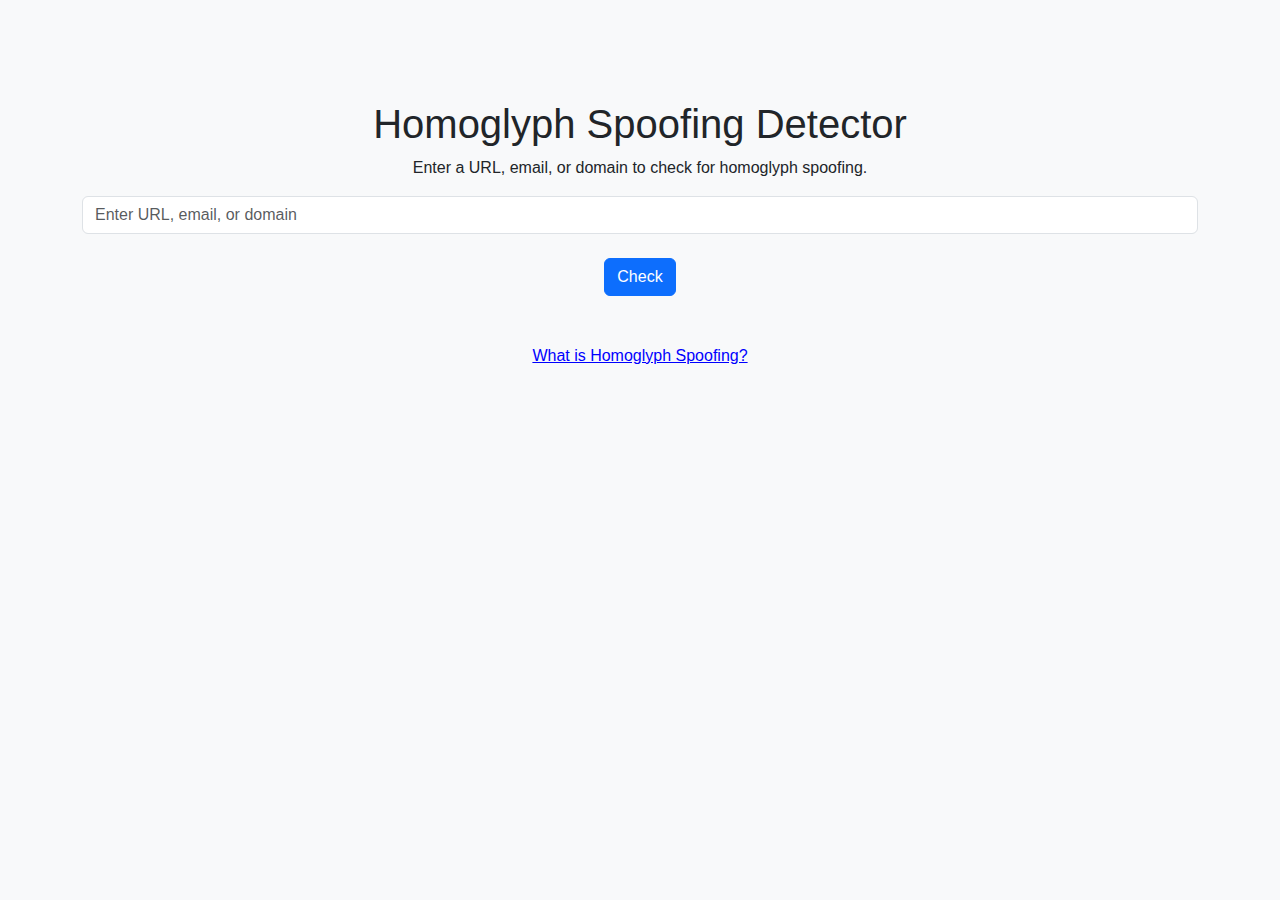
==== templates/homoglyph-spoofing-detector.html @ 7e555ef7 "Add files via upload" ====
<!DOCTYPE html>
<html lang="en">
<head>
    <meta charset="UTF-8">
    <meta name="viewport" content="width=device-width, initial-scale=1.0">
    <title>Omer-Secure</title>
    <link rel="stylesheet" href="https://cdn.jsdelivr.net/npm/bootstrap@5.3.0-alpha1/dist/css/bootstrap.min.css">
    <style>
        body {
            background-color: #f8f9fa;
            font-family: Arial, sans-serif;
        }
        .container {
            margin-top: 100px;
        }
        .result-safe {
            color: green;
        }
        .result-spoof {
            color: red;
        }
        .explanation {
            display: none;
            text-align: left;
            margin-top: 20px;
            background: #ffffff;
            padding: 15px;
            border: 1px solid #dee2e6;
            border-radius: 5px;
        }
        .toggle-btn {
            color: blue;
            text-decoration: underline;
            cursor: pointer;
        }
    </style>
</head>
<body>
    <div class="container text-center">
        <h1>Homoglyph Spoofing Detector</h1>
        <p>Enter a URL, email, or domain to check for homoglyph spoofing.</p>
        <div class="mb-4">
            <input type="text" id="inputField" class="form-control" placeholder="Enter URL, email, or domain">
        </div>
        <button class="btn btn-primary" onclick="checkSpoof()">Check</button>
        <div id="result" class="mt-4"></div>
        
        <div class="mt-5">
            <span class="toggle-btn" onclick="toggleExplanation()">What is Homoglyph Spoofing?</span>
            <div class="explanation" id="explanation">
                <h5>What is Homoglyph Spoofing?</h5>
                <p>
                    Homoglyph spoofing is a phishing technique where attackers use visually similar characters
                    (homoglyphs) to mimic trusted domains, URLs, or email addresses. For example, they may use
                    "googIe.com" (with a capital "I") instead of "google.com" to trick users into visiting malicious
                    websites.
                </p>
                <h5>How is it Exploited?</h5>
                <p>
                    Attackers exploit homoglyph spoofing by registering domains with similar-looking characters and
                    using them to:
                </p>
                <ul>
                    <li>Redirect users to fake websites to steal credentials or sensitive information.</li>
                    <li>Send deceptive emails for phishing campaigns.</li>
                </ul>
                <h5>How to Protect Yourself?</h5>
                <ul>
                    <li>Always double-check URLs and email addresses before interacting with them.</li>
                    <li>Enable browser features or plugins that detect homoglyph spoofing.</li>
                    <li>Use trusted tools like this detector to verify suspicious URLs or domains.</li>
                </ul>
            </div>
        </div>
    </div>

    <script>
        async function checkSpoof() {
            const input = document.getElementById('inputField').value;
            const resultDiv = document.getElementById('result');
            resultDiv.innerHTML = "";

            if (!input) {
                resultDiv.innerHTML = "<p class='text-danger'>Please enter a value!</p>";
                return;
            }

            try {
                const response = await fetch('/check', {
                    method: 'POST',
                    headers: {
                        'Content-Type': 'application/json'
                    },
                    body: JSON.stringify({ input })
                });

                const data = await response.json();

                if (response.ok) {
                    if (data.result === "safe") {
                        resultDiv.innerHTML = "<p class='result-safe'>✅ This input appears to be safe.</p>";
                    } else {
                        resultDiv.innerHTML = "<p class='result-spoof'>🚩 This input contains homoglyph spoofing!</p>";
                    }
                } else {
                    resultDiv.innerHTML = `<p class='text-danger'>Error: ${data.error}</p>`;
                }
            } catch (error) {
                resultDiv.innerHTML = "<p class='text-danger'>An error occurred. Please try again later.</p>";
            }
        }

        function toggleExplanation() {
            const explanationDiv = document.getElementById('explanation');
            explanationDiv.style.display = explanationDiv.style.display === "none" ? "block" : "none";
        }
    </script>
</body>
</html>
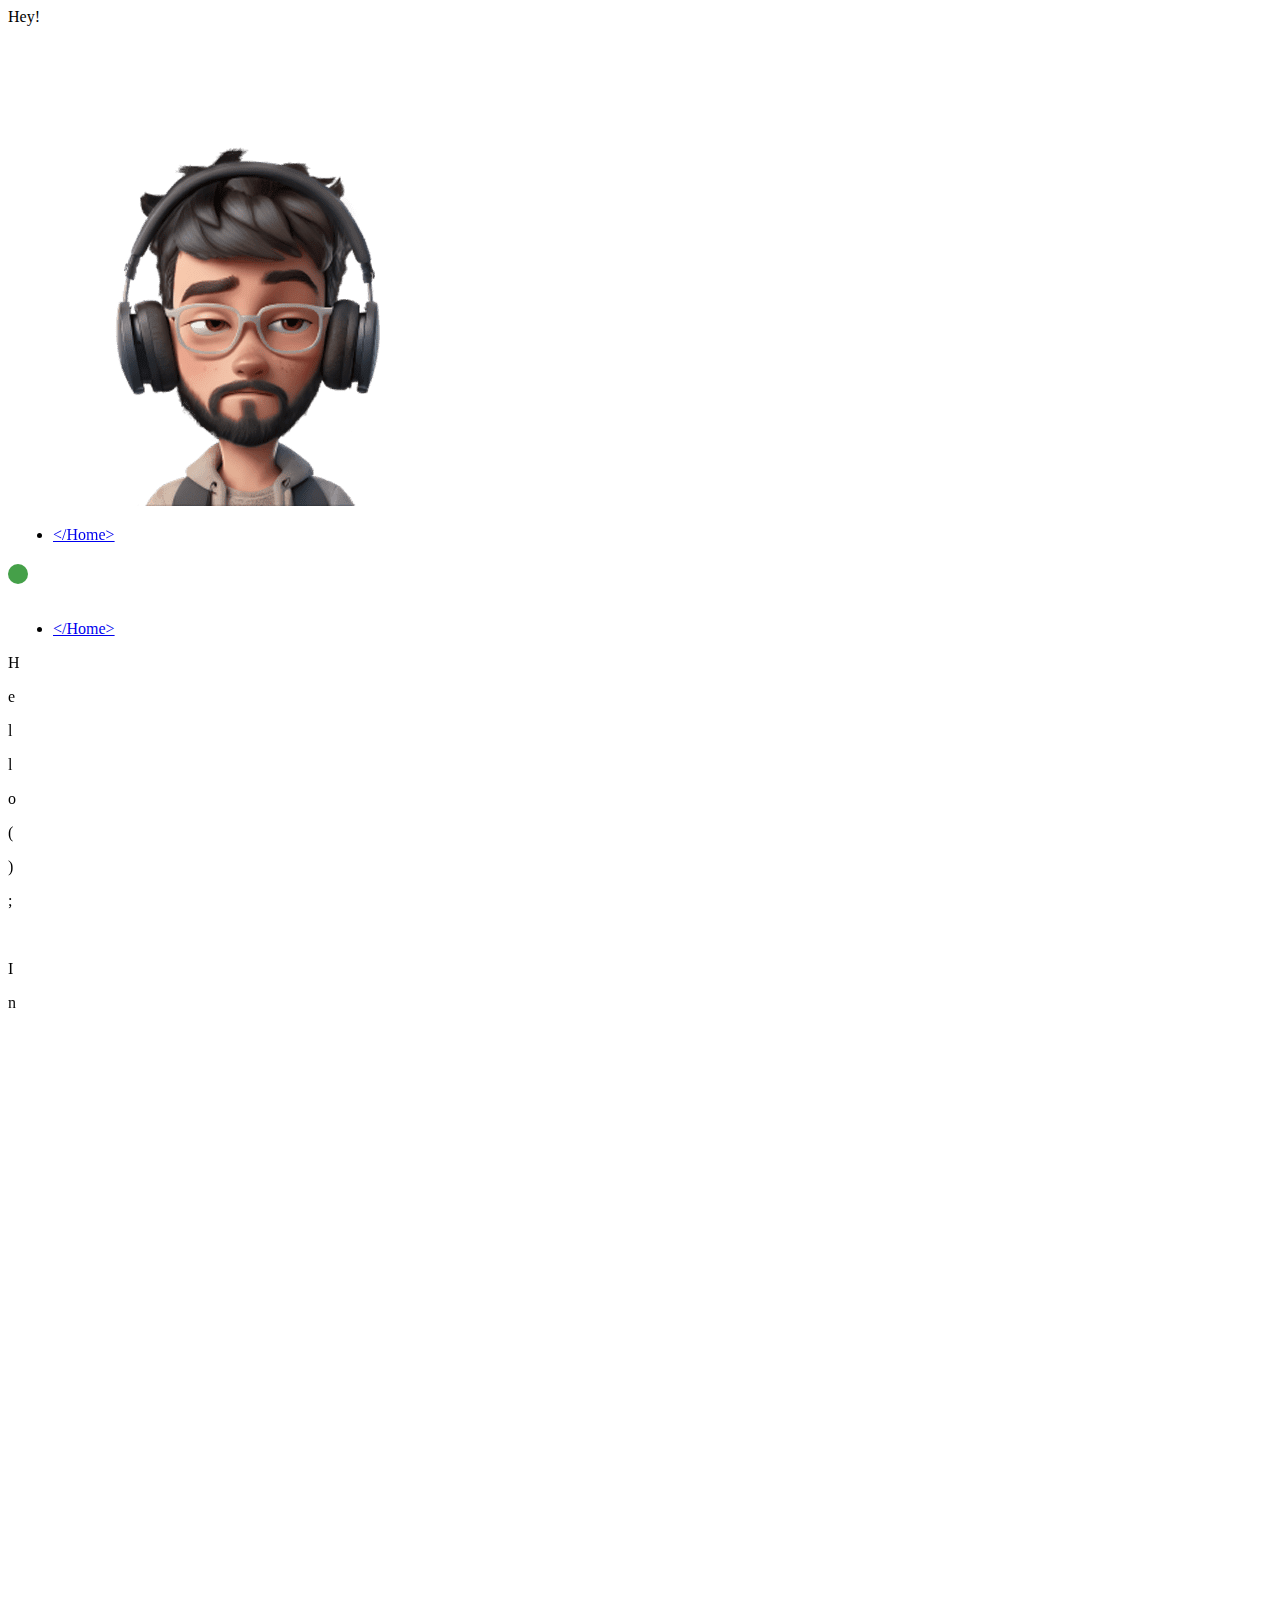
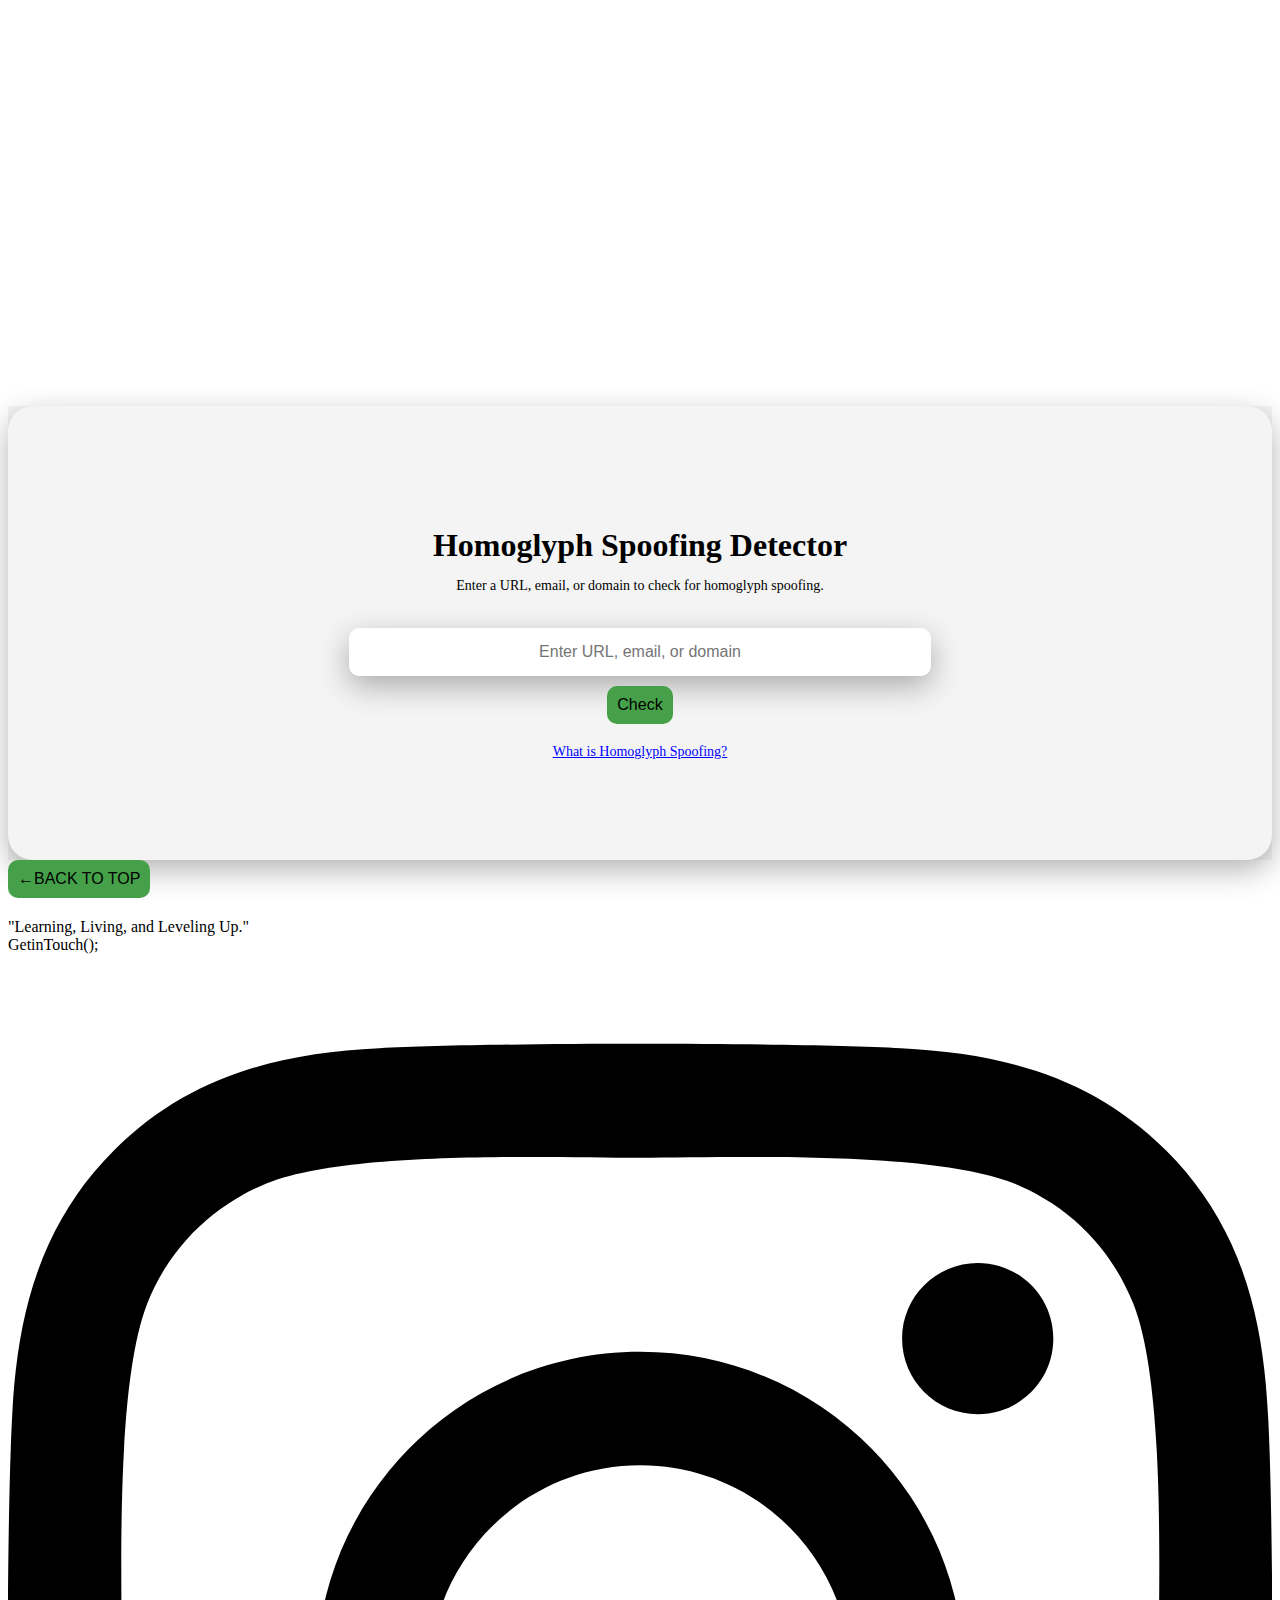
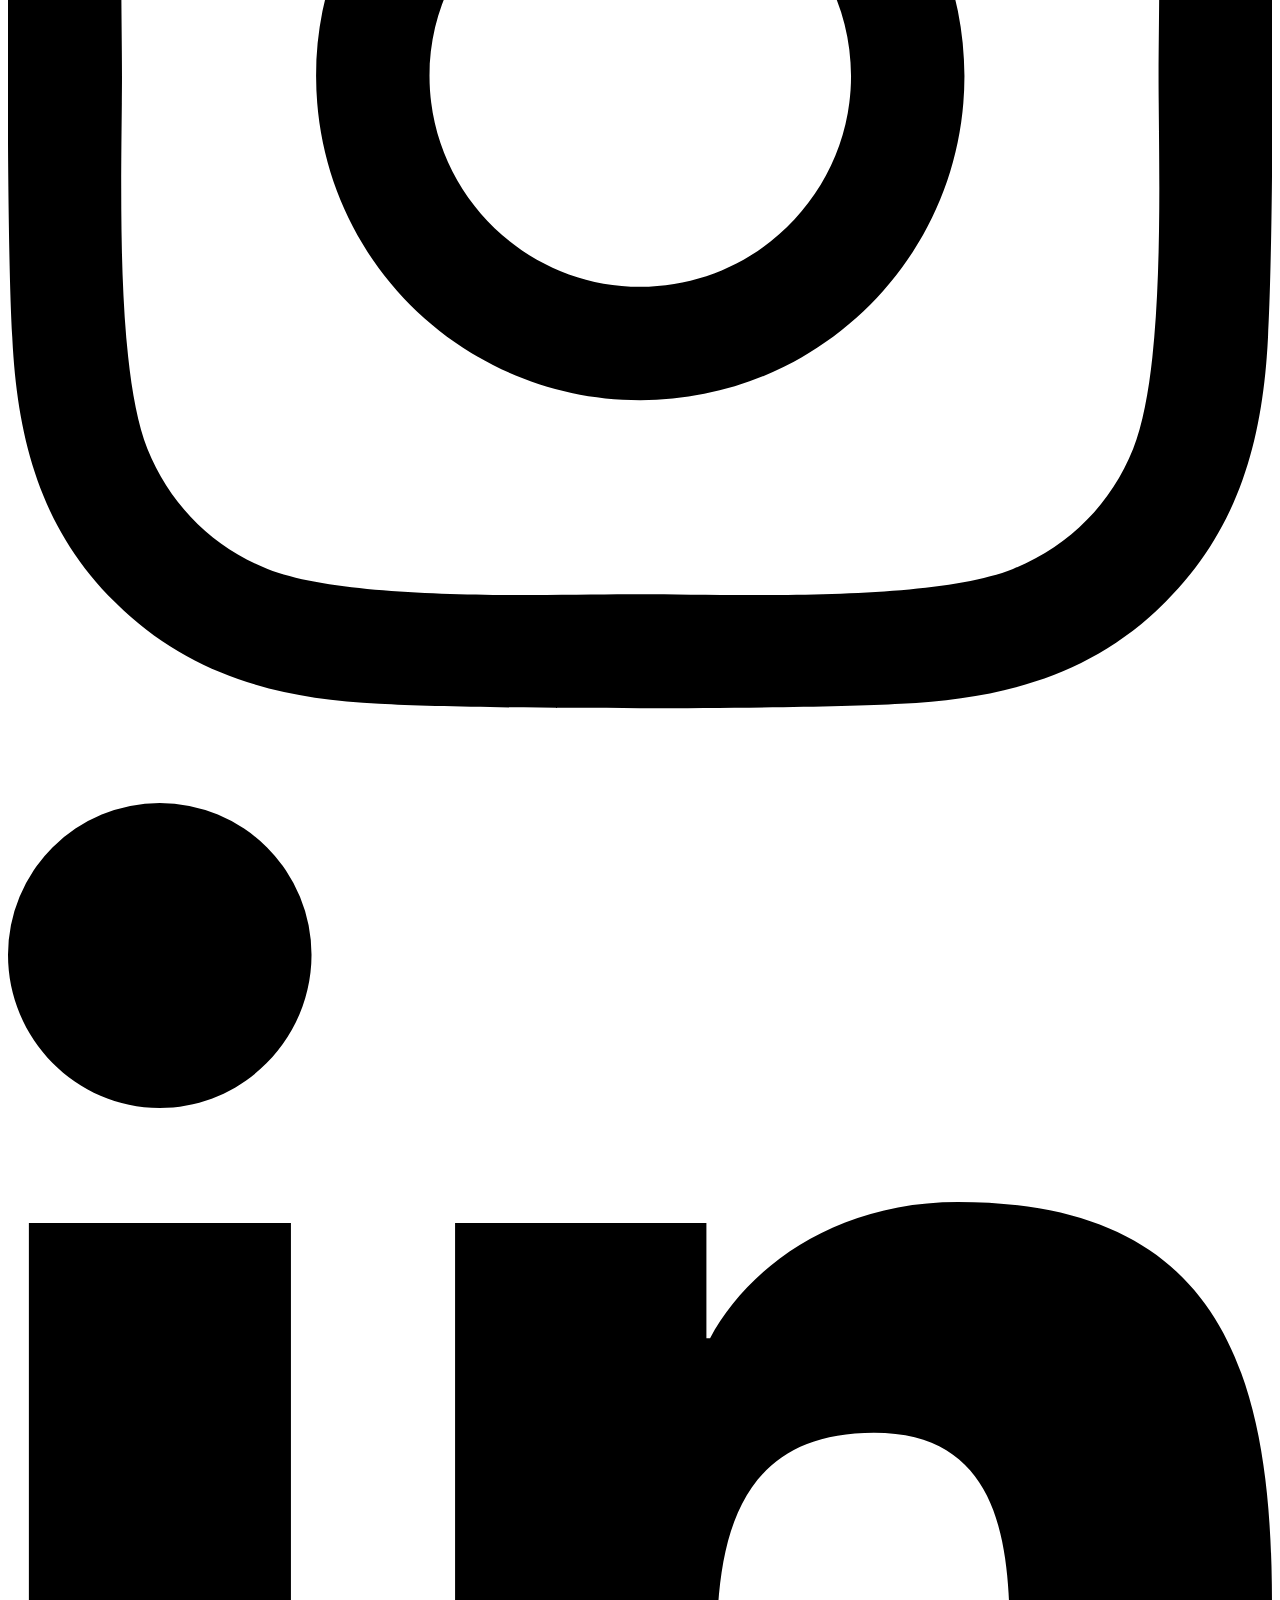
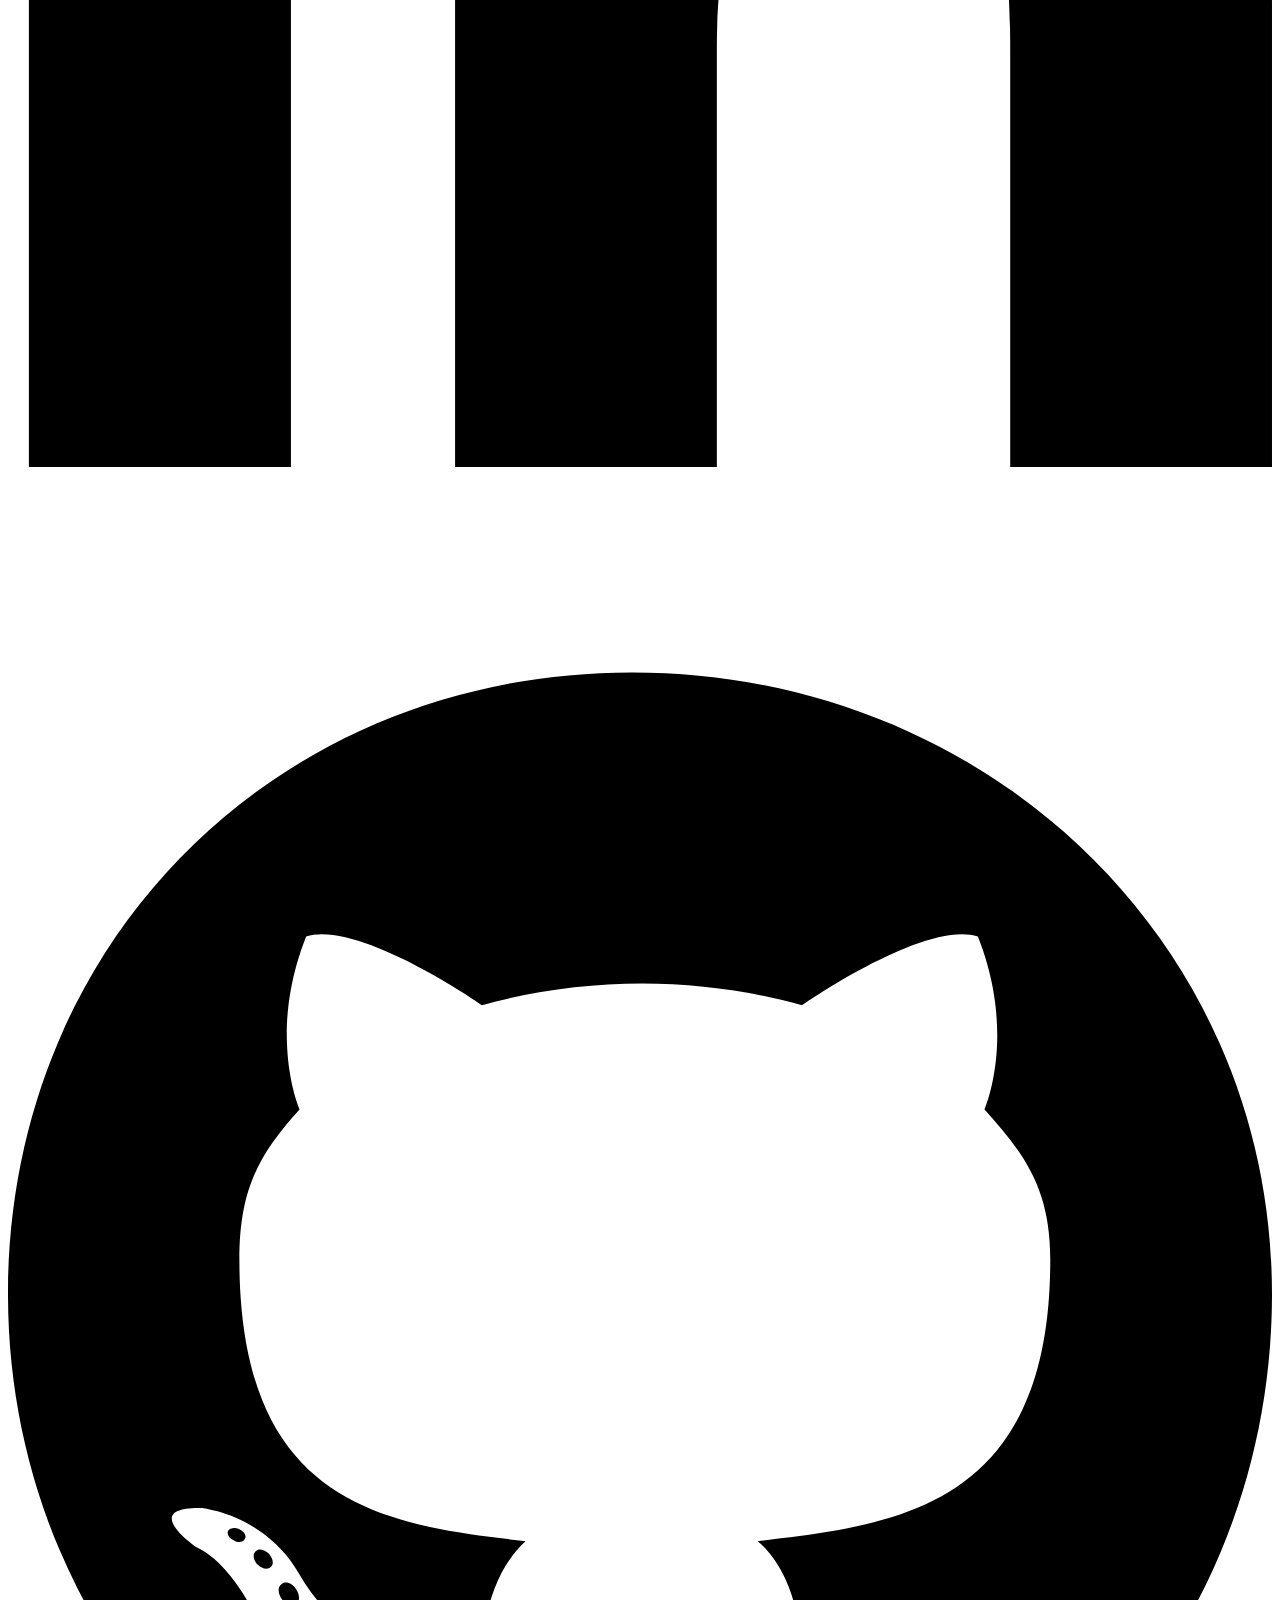
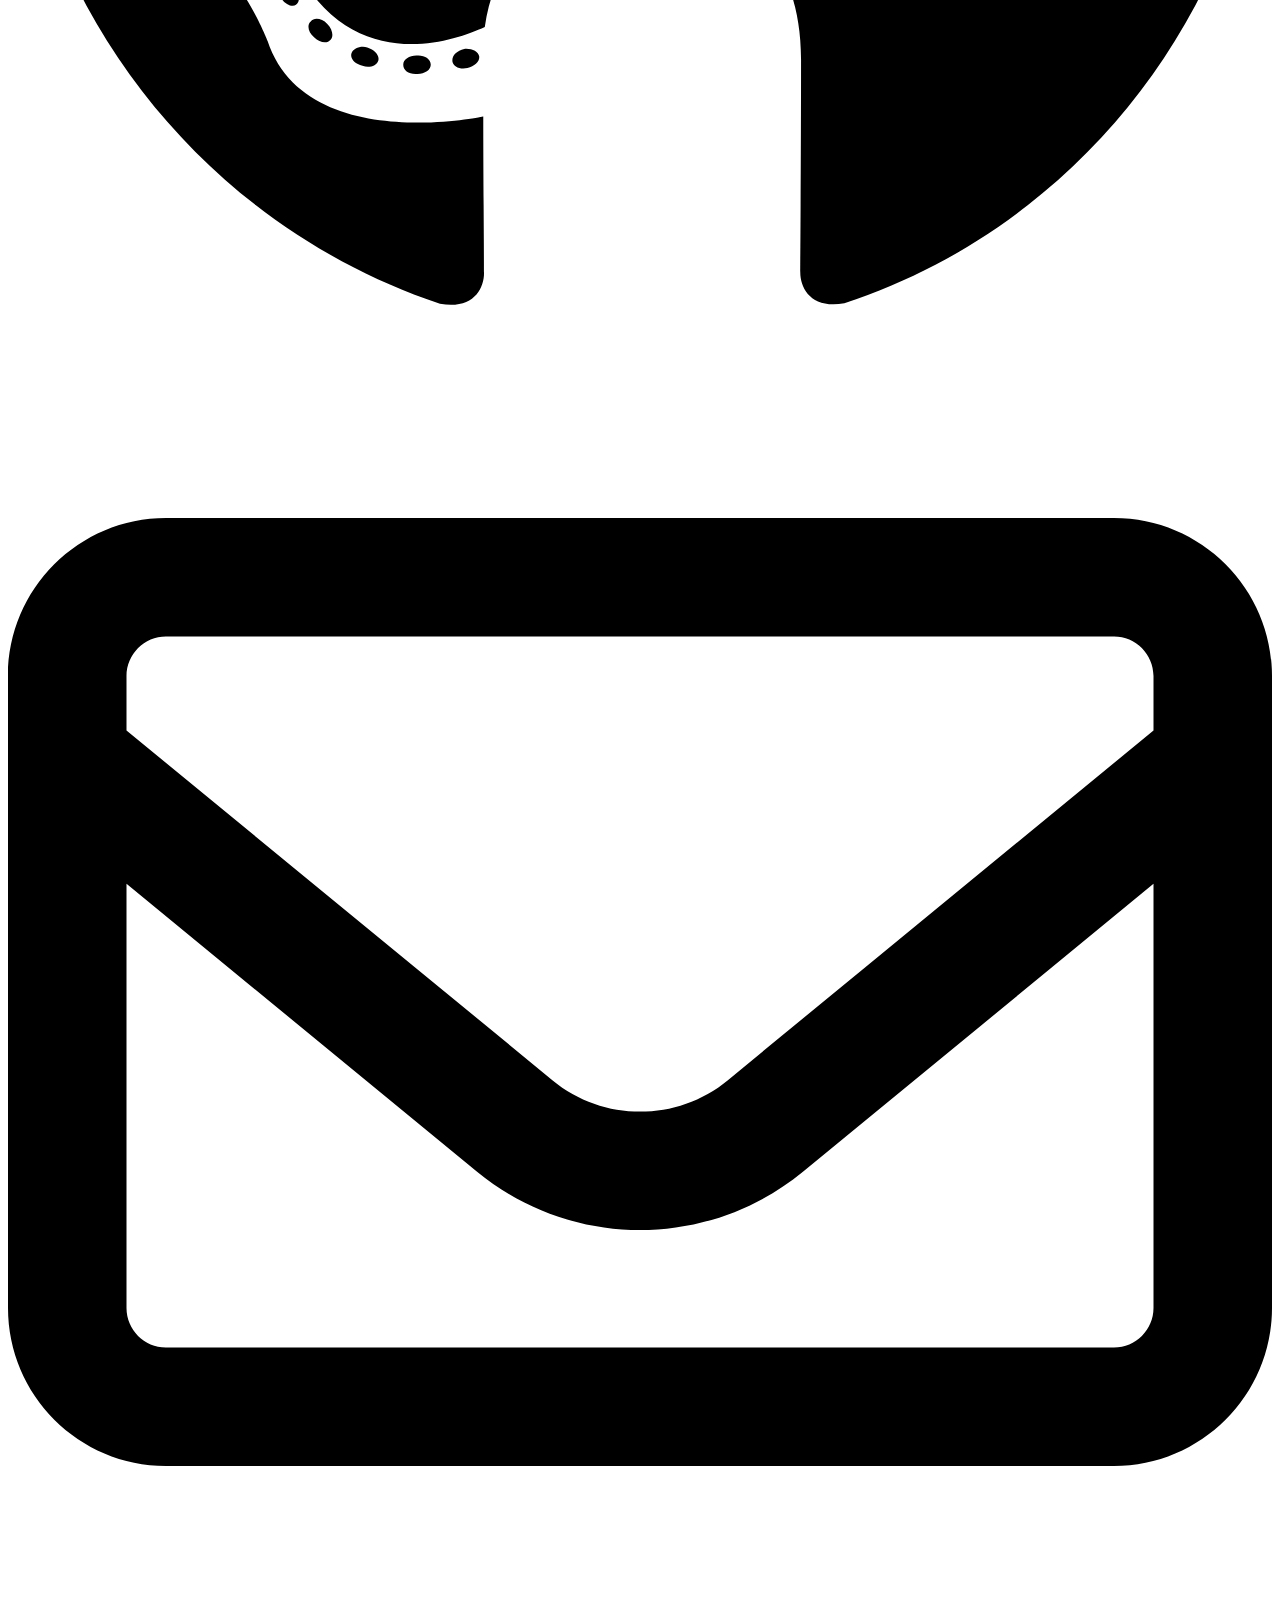
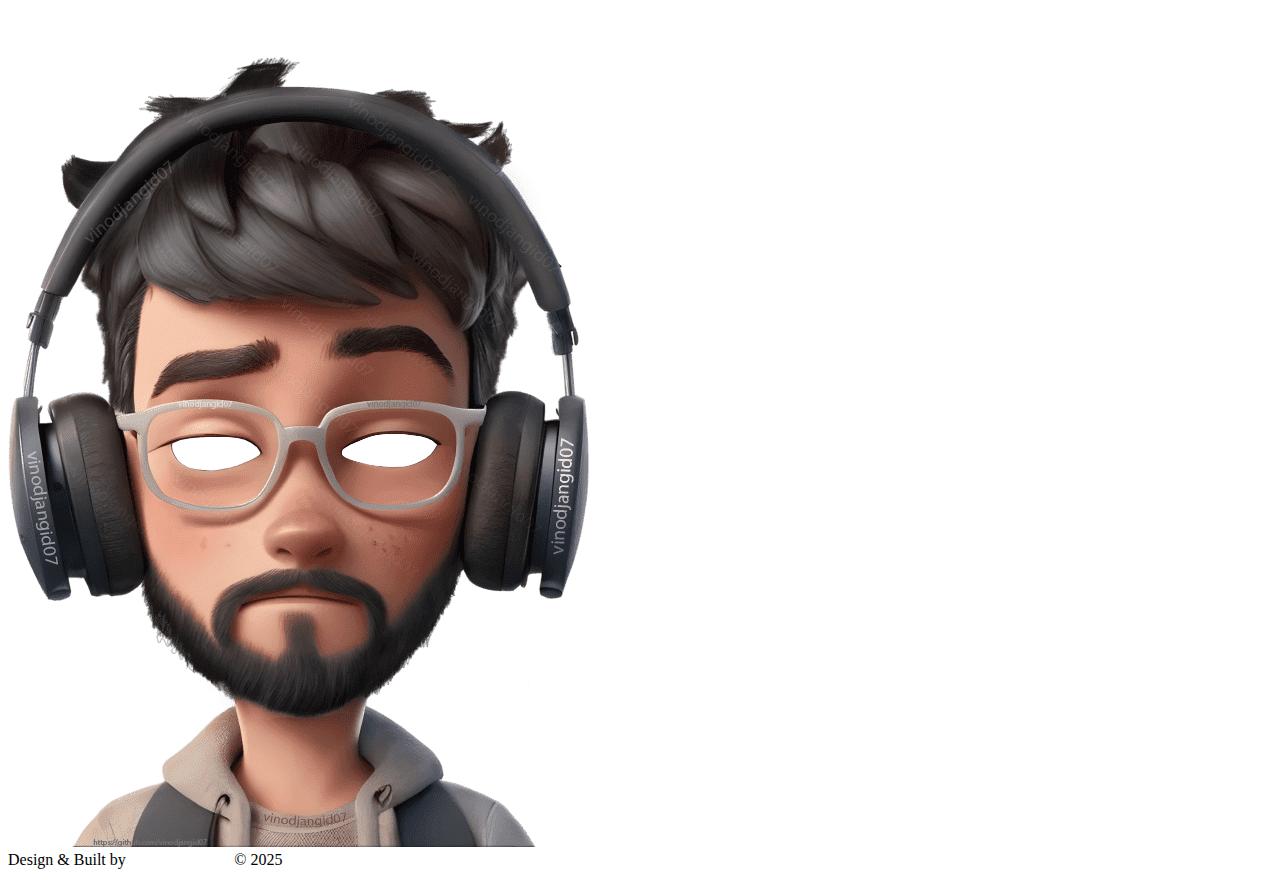
==== commit bccae869: "Update homoglyph-spoofing-detector.html" ====
--- a/templates/homoglyph-spoofing-detector.html
+++ b/templates/homoglyph-spoofing-detector.html
@@ -1,24 +1,96 @@
 <!DOCTYPE html>
 <html lang="en">
+
 <head>
-    <meta charset="UTF-8">
-    <meta name="viewport" content="width=device-width, initial-scale=1.0">
-    <title>Omer-Secure</title>
-    <link rel="stylesheet" href="https://cdn.jsdelivr.net/npm/bootstrap@5.3.0-alpha1/dist/css/bootstrap.min.css">
+    <script>
+        window.dataLayer = window.dataLayer || [];
+        function gtag() {
+            dataLayer.push(arguments);
+        }
+        gtag("js", new Date());
+
+        gtag("config", "G-YMWDE0VTD3");
+    </script>
+
+    <meta charset="UTF-8" />
+    <meta name="viewport" content="width=device-width, initial-scale=1.0" />
+    <meta name="description"
+        content="Omer Secure | Tools. I'm a web developer, certified ethical hacker, and skilled penetration tester with a strong foundation in DevOps. I specialize in crafting secure, functional, and visually engaging digital experiences." />
+    <meta name="author" content="Omer Bawazir" />
+    <meta property="og:title" content="Omer Secure | Tools" />
+    <meta property="og:description"
+        content="Hi! My name is Omer Bawazir. I'm a web developer, certified ethical hacker, and a skilled penetration tester with a strong foundation in DevOps. I value simple content structures, clean design patterns, and thoughtful interactions." />
+    <meta name="twitter:card" content="summary" />
+    <meta name="twitter:title" content="Omer Secure | Tools" />
+    <meta name="twitter:description"
+        content="Hi! My name is Omer Bawazir. I'm a web developer, digital visual artist, ethical hacker, and pentester. I value simple content structure, clean design patterns, thoughtful interactions." />
+
+    <title>Omer Secure | Homoglyph Spoofing Detector</title>
+    <link rel="icon" type="image/x-icon" href="https://Omer-Secure.github.io/src/img/omer-secure.png" />
+    <!-- aos cdn -->
+    <link rel="stylesheet" href="https://unpkg.com/aos@next/dist/aos.css" />
+    <!-- stylesheet -->
+    <link rel="stylesheet" href="https://Omer-Secure.github.io/style.css" />
+    <!-- google fonts-->
+    <link rel="stylesheet"
+        href="https://fonts.googleapis.com/css2?family=Passions+Conflict&family=Orbitron&family=Fira+Code&family=Six+Caps" />
+
     <style>
-        body {
-            background-color: #f8f9fa;
-            font-family: Arial, sans-serif;
-        }
-        .container {
-            margin-top: 100px;
-        }
+        .projects-section-container * {
+            user-select: text !important;
+        }
+
+        ::selection {
+            background-color: #3390FF;
+            color: white;
+        }
+
+        .projects-section-container {
+            text-align: center;
+            padding-top: 0;
+            padding-bottom: 0;
+            background-color: #f4f4f4;
+        }
+
+        .homoglyph-container {
+            padding: 100px 50px;
+            border-radius: 25px;
+            box-shadow: 0 10px 30px rgba(0, 0, 0, 0.3);
+            font-size: 14px;
+        }
+
+
+        input[type="text"] {
+            text-align: center;
+            padding: 15px 0;
+            width: 50%;
+            margin: 20px 10px 10px;
+            font-size: 16px;
+            border: none;
+            border-radius: 10px;
+            box-shadow: 0 10px 30px rgba(0, 0, 0, 0.3);
+        }
+
+        button {
+            font-size: 16px;
+            border: none;
+            border-radius: 10px;
+            padding: 10px;
+            margin-bottom: 20px;
+            transition: background-color 0.3s;
+            background: #45a049;
+            cursor: pointer;
+
+        }
+
         .result-safe {
             color: green;
         }
+
         .result-spoof {
             color: red;
         }
+
         .explanation {
             display: none;
             text-align: left;
@@ -28,51 +100,366 @@
             border: 1px solid #dee2e6;
             border-radius: 5px;
         }
+
         .toggle-btn {
+            margin-top: 30px;
             color: blue;
             text-decoration: underline;
             cursor: pointer;
         }
+
+        ul {
+            margin-left: 5px;
+        }
+
+        ol {
+            margin-left: 10px;
+            font-weight: bold;
+        }
+
+        ul li code {
+            color: darkred;
+        }
     </style>
 </head>
-<body>
-    <div class="container text-center">
-        <h1>Homoglyph Spoofing Detector</h1>
-        <p>Enter a URL, email, or domain to check for homoglyph spoofing.</p>
-        <div class="mb-4">
-            <input type="text" id="inputField" class="form-control" placeholder="Enter URL, email, or domain">
-        </div>
-        <button class="btn btn-primary" onclick="checkSpoof()">Check</button>
-        <div id="result" class="mt-4"></div>
-        
-        <div class="mt-5">
-            <span class="toggle-btn" onclick="toggleExplanation()">What is Homoglyph Spoofing?</span>
-            <div class="explanation" id="explanation">
-                <h5>What is Homoglyph Spoofing?</h5>
-                <p>
-                    Homoglyph spoofing is a phishing technique where attackers use visually similar characters
-                    (homoglyphs) to mimic trusted domains, URLs, or email addresses. For example, they may use
-                    "googIe.com" (with a capital "I") instead of "google.com" to trick users into visiting malicious
-                    websites.
-                </p>
-                <h5>How is it Exploited?</h5>
-                <p>
-                    Attackers exploit homoglyph spoofing by registering domains with similar-looking characters and
-                    using them to:
-                </p>
-                <ul>
-                    <li>Redirect users to fake websites to steal credentials or sensitive information.</li>
-                    <li>Send deceptive emails for phishing campaigns.</li>
-                </ul>
-                <h5>How to Protect Yourself?</h5>
-                <ul>
-                    <li>Always double-check URLs and email addresses before interacting with them.</li>
-                    <li>Enable browser features or plugins that detect homoglyph spoofing.</li>
-                    <li>Use trusted tools like this detector to verify suspicious URLs or domains.</li>
+
+<body class="body">
+    <audio loop="" id="audioPlayer" style="display: none">
+        <source src="https://Omer-Secure.github.io/src/mp3/preloader.mp3" type="audio/mp3" />
+    </audio>
+    <div id="preloader"></div>
+    <noscript>Allow Javascript</noscript>
+
+    <!-- header Starts here -->
+    <header>
+        <div class="cursor-inner" id="cursor-inner"></div>
+        <div class="cursor-outer" id="cursor-outer"></div>
+
+        <div class="navbar" id="navbar">
+            <div class="hey">Hey!</div>
+            <div class="logo" tabindex="0" aria-label="Omer Secure logo">
+                <div class="logo-top">
+                    <img src="https://Omer-Secure.github.io/src/png/nav-avatar.png" alt="animation-head"
+                        id="nav-avatar" />
+                </div>
+            </div>
+            <div class="navbar-tabs" id="navbar-tabs">
+                <ul class="navbar-tabs-ul">
+                    <li class="home activeThistab" class="navbar-tabs-li" data-aos="fade-down" data-aos-delay="100">
+                        <a href="https://omer-secure.onrender.com/homoglyph-spoofing-detector" tabindex="0"
+                            aria-label="Home menu button">
+                            &#60;/Home&#62;
+                        </a>
+                    </li>
+
+                    <!-- navbar tabs ends 
+                    <li class="about" class="navbar-tabs-li" data-aos="fade-down" data-aos-delay="300">
+                        <a href="https://omer-secure.github.io/" aria-label="about menu button">
+                            &#60;/Portfolio&#62;
+                        </a>
+                    </li>
+                    -->
                 </ul>
             </div>
+            <!-- navbar tabs ends -->
         </div>
-    </div>
+    </header>
+    <!-- header Ends here -->
+
+    <main>
+        <!-- hamburger -->
+        <div class="hamburger" id="hamburger" data-aos="fade">
+            <div class="hamburgerbase">
+                <button id="hamburger-button" onclick="hamburgerMenu()" tabindex="0" aria-label="Menu Button">
+                    <span class="burger-bar" id="burger-bar1"></span>
+                    <span class="burger-bar" id="burger-bar2"></span>
+                    <span class="burger-bar" id="burger-bar3"></span>
+                </button>
+            </div>
+        </div>
+        <!-- hamburger -->
+        <div class="mobiletogglemenu" id="mobiletogglemenu">
+            <ul class="mobile-navbar-tabs-ul" id="mobile-ul">
+                <li id="home-mobile-tab" class="mobile-navbar-tabs-li home activeThismobiletab"
+                    onclick="hidemenubyli()">
+                    <a href="https://omer-secure.onrender.com/homoglyph-spoofing-detector" tabindex="0"
+                        aria-label="Home menu button">
+                        &#60;/Home&#62;
+                    </a>
+                </li>
+                <!--
+                <li id="aboutme-mobile-tab" class="mobile-navbar-tabs-li about" onclick="hidemenubyli()">
+                    <a href="https://omer-secure.github.io/" tabindex="0" aria-label="about menu button">
+                        &#60;/Portfolio&#62;
+                    </a>
+                </li>
+                <li id="projects-mobile-tab" class="mobile-navbar-tabs-li projects" onclick="hidemenubyli()">
+                    <a href="#projects" tabindex="0" aria-label="projects menu button">
+                        &#60;/Tools&#62;
+                    </a>
+                </li>
+                -->
+            </ul>
+        </div>
+        <!-- mobile toggle menu ends -->
+
+        <section class="landing-page-container" id="home">
+            <div class="blob"></div>
+
+            <div class="text-content">
+                <article id="hello-friend" data-aos="fade-up" data-aos-delay="0">
+                    <p class="jello">H</p>
+                    <p class="jello">e</p>
+                    <p class="jello">l</p>
+                    <p class="jello">l</p>
+                    <p class="jello">o</p>
+                    <p class="jello">(</p>
+                    <p class="jello">)</p>
+                    <p class="jello">;</p>
+                    &nbsp;
+                    <p class="jello">I</p>
+                    <p class="jello">n</p>
+                </article>
+                <article id="name" data-aos="fade-up" data-aos-delay="200">
+                    <p class="jello">H</p>
+                    <p class="jello">o</p>
+                    <p class="jello">m</p>
+                    <p class="jello">o</p>
+                    <p class="jello">g</p>
+                    <p class="jello">l</p>
+                    <p class="jello">y</p>
+                    <p class="jello">p</p>
+                    <p class="jello">h</p>
+                    <p class="jello">e</p>
+                    &nbsp;
+                    <p class="jello">S</p>
+                    <p class="jello">p</p>
+                    <p class="jello">o</p>
+                    <p class="jello">o</p>
+                    <p class="jello">f</p>
+                    <p class="jello">i</p>
+                    <p class="jello">n</p>
+                    <p class="jello">g</p>
+                </article>
+                <article id="name" data-aos="fade-up" data-aos-delay="200">
+                    <p class="jello">D</p>
+                    <p class="jello">e</p>
+                    <p class="jello">T</p>
+                    <p class="jello">e</p>
+                    <p class="jello">c</p>
+                    <p class="jello">t</p>
+                    <p class="jello">o</p>
+                    <p class="jello">r</p>
+                </article>
+
+                <div class="contact-btn-div" data-aos="fade-up" data-aos-delay="800">
+                    <div class="setting-container" id="setting-container">
+                        <input type="checkbox" id="switchforsetting" onclick="settingtoggle()" />
+
+                        <label for="switchforsetting" class="needtobeinvert" id="labelforsetting" tabindex="0"
+                            aria-label="settings for sound and appearance"></label>
+
+                        <div class="visualmodetogglebuttoncontainer" id="visualmodetogglebuttoncontainer">
+                            <input type="checkbox" id="switchforvisualmode" onclick="visualmode()" />
+                            <label for="switchforvisualmode" id="labelforvisualmode" tabindex="0"
+                                aria-label="switch appearance"></label>
+                        </div>
+
+                        <div class="soundtogglebuttoncontainer" id="soundtogglebuttoncontainer">
+                            <input type="checkbox" id="switchforsound" onclick="playpause()" />
+                            <label for="switchforsound" id="labelforsound" tabindex="0" aria-label="switch sound"
+                                class="needtobeinvert"></label>
+                        </div>
+                    </div>
+                    <!-- setting div ends -->
+                </div>
+                <!-- contact-btn-div -->
+            </div>
+        </section>
+        <!-- landing page ends here -->
+
+        <!-- projects section starts -->
+        <section class="projects-section-container" id="projects">
+            <div class="homoglyph-container" tabindex="0">
+
+                <h1 style="font-size: 32px; margin-bottom: 10px;">Homoglyph Spoofing Detector</h1>
+                <p>Enter a URL, email, or domain to check for homoglyph spoofing.</p>
+                <div>
+                    <input type="text" id="inputField" class="form-control" placeholder="Enter URL, email, or domain">
+                </div>
+                <button onclick="checkSpoof()">Check</button>
+                <div id="result"></div>
+
+                <div>
+                    <span class="toggle-btn" onclick="toggleExplanation()">What is Homoglyph Spoofing?</span>
+                    <div class="explanation" id="explanation">
+                        <h3>What is Homoglyph Spoofing?</h3>
+                        <p>
+                            Homoglyph spoofing is a phishing technique where attackers use visually similar characters
+                            (homoglyphs) to mimic trusted domains, URLs, or email addresses. For example, they may use
+                            "googIe.com" (with a capital "I") instead of "google.com" to trick users into visiting
+                            malicious
+                            websites.
+                        </p>
+                        <h3 style="margin-top: 15px;">How is it Exploited?</h3>
+                        <p>Attackers exploit homoglyph spoofing by registering domains with similar-looking characters
+                            and using them to:</p>
+                        <ul>
+                            <li>Redirect users to fake websites to steal credentials or sensitive information.</li>
+                            <li>Send deceptive emails for phishing campaigns.</li>
+                        </ul>
+                        <h3 style="margin-top: 15px;">How to Protect Yourself?</h3>
+                        <ul>
+                            <li>Always double-check URLs and email addresses before interacting with them.</li>
+                            <li>Enable browser features or plugins that detect homoglyph spoofing.</li>
+                            <li>Use trusted tools like this detector to verify suspicious URLs or domains.</li>
+                        </ul>
+                        <h3 style="margin-top: 15px;">Examples :</h3>
+                        <ul>
+                            <li><b style="color : darkgreen;">Real (URL, Email, Domain) :</b>
+                                <ol style="margin-bottom: 15px;">
+                                    <li>google.com</li>
+                                    <li>facebook.com</li>
+                                    <li>twitter.com</li>
+                                    <li>instagram.com</li>
+                                    <li>amazon.com</li>
+                                </ol>
+                            </li>
+
+                            <li><b style="color : darkred;">Fake (URL, Email, Domain) :</b>
+                                <ol>
+                                    <li>go<code>о</code>gle.com</li>
+                                    <li>faceb<code>о</code>ok.com</li>
+                                    <li>twitt<code>е</code>r.com</li>
+                                    <li>instagr<code>а</code>m.com</li>
+                                    <li>am<code>а</code>zon.com</li>
+                                    <li>sup<code>р</code>ort@website.org</li>
+                                    <li>c<code>о</code>ntact@gmail.com</li>
+                                    <li>inf<code>о</code>@company.com</li>
+                                </ol>
+                            </li>
+                        </ul>
+                    </div>
+                </div>
+
+            </div>
+        </section>
+    </main>
+
+
+    <!-- footer starts here -->
+    <footer id="footer">
+        <button class="fas" id="backtotopbutton" onclick="scrolltoTopfunction()">
+            <article aria-label="Back to top">&#8592;BACK TO TOP</article>
+        </button>
+        <div class="footer-background">
+            <div class="footer-blob"></div>
+        </div>
+
+        <div class="footer-foreground">
+            <div class="footercontainer">
+
+                <div class="two-words">
+                    <article tabindex="0" aria-label="Learning, Living, and Leveling Up, my quote">
+                        "Learning, Living, and Leveling Up."
+                    </article>
+                </div>
+
+                <div class="social-media-container">
+                    <div class="getintouch-heading">
+                        <article>GetinTouch();</article>
+                    </div>
+
+                    <div class="logos">
+                        <a href="https://www.instagram.com/Omer_Secure/" target="_blank" tabindex="0"
+                            aria-label="My instagram"><svg viewBox="0 0 448 512" class="SocialHandle">
+                                <path
+                                    d="M224.1 141c-63.6 0-114.9 51.3-114.9 114.9s51.3 114.9 114.9 114.9S339 319.5 339 255.9 287.7 141 224.1 141zm0 189.6c-41.1 0-74.7-33.5-74.7-74.7s33.5-74.7 74.7-74.7 74.7 33.5 74.7 74.7-33.6 74.7-74.7 74.7zm146.4-194.3c0 14.9-12 26.8-26.8 26.8-14.9 0-26.8-12-26.8-26.8s12-26.8 26.8-26.8 26.8 12 26.8 26.8zm76.1 27.2c-1.7-35.9-9.9-67.7-36.2-93.9-26.2-26.2-58-34.4-93.9-36.2-37-2.1-147.9-2.1-184.9 0-35.8 1.7-67.6 9.9-93.9 36.1s-34.4 58-36.2 93.9c-2.1 37-2.1 147.9 0 184.9 1.7 35.9 9.9 67.7 36.2 93.9s58 34.4 93.9 36.2c37 2.1 147.9 2.1 184.9 0 35.9-1.7 67.7-9.9 93.9-36.2 26.2-26.2 34.4-58 36.2-93.9 2.1-37 2.1-147.8 0-184.8zM398.8 388c-7.8 19.6-22.9 34.7-42.6 42.6-29.5 11.7-99.5 9-132.1 9s-102.7 2.6-132.1-9c-19.6-7.8-34.7-22.9-42.6-42.6-11.7-29.5-9-99.5-9-132.1s-2.6-102.7 9-132.1c7.8-19.6 22.9-34.7 42.6-42.6 29.5-11.7 99.5-9 132.1-9s102.7-2.6 132.1 9c19.6 7.8 34.7 22.9 42.6 42.6 11.7 29.5 9 99.5 9 132.1s2.7 102.7-9 132.1z" />
+                            </svg></a>
+
+                        <a href="https://www.linkedin.com/in/Omer-Secure" target="_blank" aria-label="My Linkdin"><svg
+                                class="SocialHandle" viewBox="0 0 448 512">
+                                <path
+                                    d="M100.28 448H7.4V148.9h92.88zM53.79 108.1C24.09 108.1 0 83.5 0 53.8a53.79 53.79 0 0 1 107.58 0c0 29.7-24.1 54.3-53.79 54.3zM447.9 448h-92.68V302.4c0-34.7-.7-79.2-48.29-79.2-48.29 0-55.69 37.7-55.69 76.7V448h-92.78V148.9h89.08v40.8h1.3c12.4-23.5 42.69-48.3 87.88-48.3 94 0 111.28 61.9 111.28 142.3V448z" />
+                            </svg></a>
+
+                        <a href="https://github.com/Omer-Secure" target="_blank" aria-label="My github"><svg
+                                viewBox="0 0 496 512" class="SocialHandle">
+                                <path
+                                    d="M165.9 397.4c0 2-2.3 3.6-5.2 3.6-3.3.3-5.6-1.3-5.6-3.6 0-2 2.3-3.6 5.2-3.6 3-.3 5.6 1.3 5.6 3.6zm-31.1-4.5c-.7 2 1.3 4.3 4.3 4.9 2.6 1 5.6 0 6.2-2s-1.3-4.3-4.3-5.2c-2.6-.7-5.5.3-6.2 2.3zm44.2-1.7c-2.9.7-4.9 2.6-4.6 4.9.3 2 2.9 3.3 5.9 2.6 2.9-.7 4.9-2.6 4.6-4.6-.3-1.9-3-3.2-5.9-2.9zM244.8 8C106.1 8 0 113.3 0 252c0 110.9 69.8 205.8 169.5 239.2 12.8 2.3 17.3-5.6 17.3-12.1 0-6.2-.3-40.4-.3-61.4 0 0-70 15-84.7-29.8 0 0-11.4-29.1-27.8-36.6 0 0-22.9-15.7 1.6-15.4 0 0 24.9 2 38.6 25.8 21.9 38.6 58.6 27.5 72.9 20.9 2.3-16 8.8-27.1 16-33.7-55.9-6.2-112.3-14.3-112.3-110.5 0-27.5 7.6-41.3 23.6-58.9-2.6-6.5-11.1-33.3 2.6-67.9 20.9-6.5 69 27 69 27 20-5.6 41.5-8.5 62.8-8.5s42.8 2.9 62.8 8.5c0 0 48.1-33.6 69-27 13.7 34.7 5.2 61.4 2.6 67.9 16 17.7 25.8 31.5 25.8 58.9 0 96.5-58.9 104.2-114.8 110.5 9.2 7.9 17 22.9 17 46.4 0 33.7-.3 75.4-.3 83.6 0 6.5 4.6 14.4 17.3 12.1C428.2 457.8 496 362.9 496 252 496 113.3 383.5 8 244.8 8zM97.2 352.9c-1.3 1-1 3.3.7 5.2 1.6 1.6 3.9 2.3 5.2 1 1.3-1 1-3.3-.7-5.2-1.6-1.6-3.9-2.3-5.2-1zm-10.8-8.1c-.7 1.3.3 2.9 2.3 3.9 1.6 1 3.6.7 4.3-.7.7-1.3-.3-2.9-2.3-3.9-2-.6-3.6-.3-4.3.7zm32.4 35.6c-1.6 1.3-1 4.3 1.3 6.2 2.3 2.3 5.2 2.6 6.5 1 1.3-1.3.7-4.3-1.3-6.2-2.2-2.3-5.2-2.6-6.5-1zm-11.4-14.7c-1.6 1-1.6 3.6 0 5.9 1.6 2.3 4.3 3.3 5.6 2.3 1.6-1.3 1.6-3.9 0-6.2-1.4-2.3-4-3.3-5.6-2z" />
+                            </svg></a>
+
+                        <a href="mailto:omer.kh.bawazir@gmail.com" target="_blank" aria-label="My Gmail"><svg
+                                id="GmailLogo" viewBox="0 0 512 512">
+                                <path
+                                    d="M64 112c-8.8 0-16 7.2-16 16v22.1L220.5 291.7c20.7 17 50.4 17 71.1 0L464 150.1V128c0-8.8-7.2-16-16-16H64zM48 212.2V384c0 8.8 7.2 16 16 16H448c8.8 0 16-7.2 16-16V212.2L322 328.8c-38.4 31.5-93.7 31.5-132 0L48 212.2zM0 128C0 92.7 28.7 64 64 64H448c35.3 0 64 28.7 64 64V384c0 35.3-28.7 64-64 64H64c-35.3 0-64-28.7-64-64V128z" />
+                            </svg></a>
+                    </div>
+                </div>
+
+                <div class="footer-avatar-container">
+                    <img src="https://Omer-Secure.github.io/src/png/footer-avatar-vinod.png" alt="animation-head"
+                        class="footer-avatar-img" id="footer-wala-avatar" />
+                    <div class="footer-avatar-face">
+                        <div class="footer-avatar-eye footer-left-eye">
+                            <div class="footer-pupil"></div>
+                        </div>
+                        <div class="footer-avatar-eye footer-right-eye">
+                            <div class="footer-pupil"></div>
+                        </div>
+                    </div>
+                </div>
+                <div class="footer-bottom">
+                    <article>
+                        Design & Built by <span style="color: #fff; font-weight: 600;">Omer Bawazir</span>
+                        &#169; 2025
+                    </article>
+                </div>
+            </div>
+        </div>
+    </footer>
+    <!-- footer ends here -->
+
+    <script src="https://Omer-Secure.github.io/main.js"></script>
+    <script src="https://unpkg.com/aos@next/dist/aos.js"></script>
+    <script>
+        AOS.init();
+    </script>
+    <script>
+        const cursorInner = document.getElementById("cursor-inner");
+        const cursorOuter = document.getElementById("cursor-outer");
+        const links = document.querySelectorAll("a,label,button");
+
+        document.addEventListener("mousemove", function (e) {
+            const posX = e.clientX;
+            const posY = e.clientY;
+
+            cursorInner.style.left = `${posX}px`;
+            cursorInner.style.top = `${posY}px`;
+
+            // cursorOuter.style.left = `${posX}px`;
+            // cursorOuter.style.top = `${posY}px`;
+
+            cursorOuter.animate(
+                {
+                    left: `${posX}px`,
+                    top: `${posY}px`,
+                },
+                { duration: 500, fill: "forwards" }
+            );
+
+            links.forEach((link) => {
+                link.addEventListener("mouseenter", () => {
+                    cursorInner.classList.add("hover");
+                    cursorOuter.classList.add("hover");
+                });
+                link.addEventListener("mouseleave", () => {
+                    cursorInner.classList.remove("hover");
+                    cursorOuter.classList.remove("hover");
+                });
+            });
+        });
+    </script>
 
     <script>
         async function checkSpoof() {
@@ -116,4 +503,5 @@
         }
     </script>
 </body>
+
 </html>
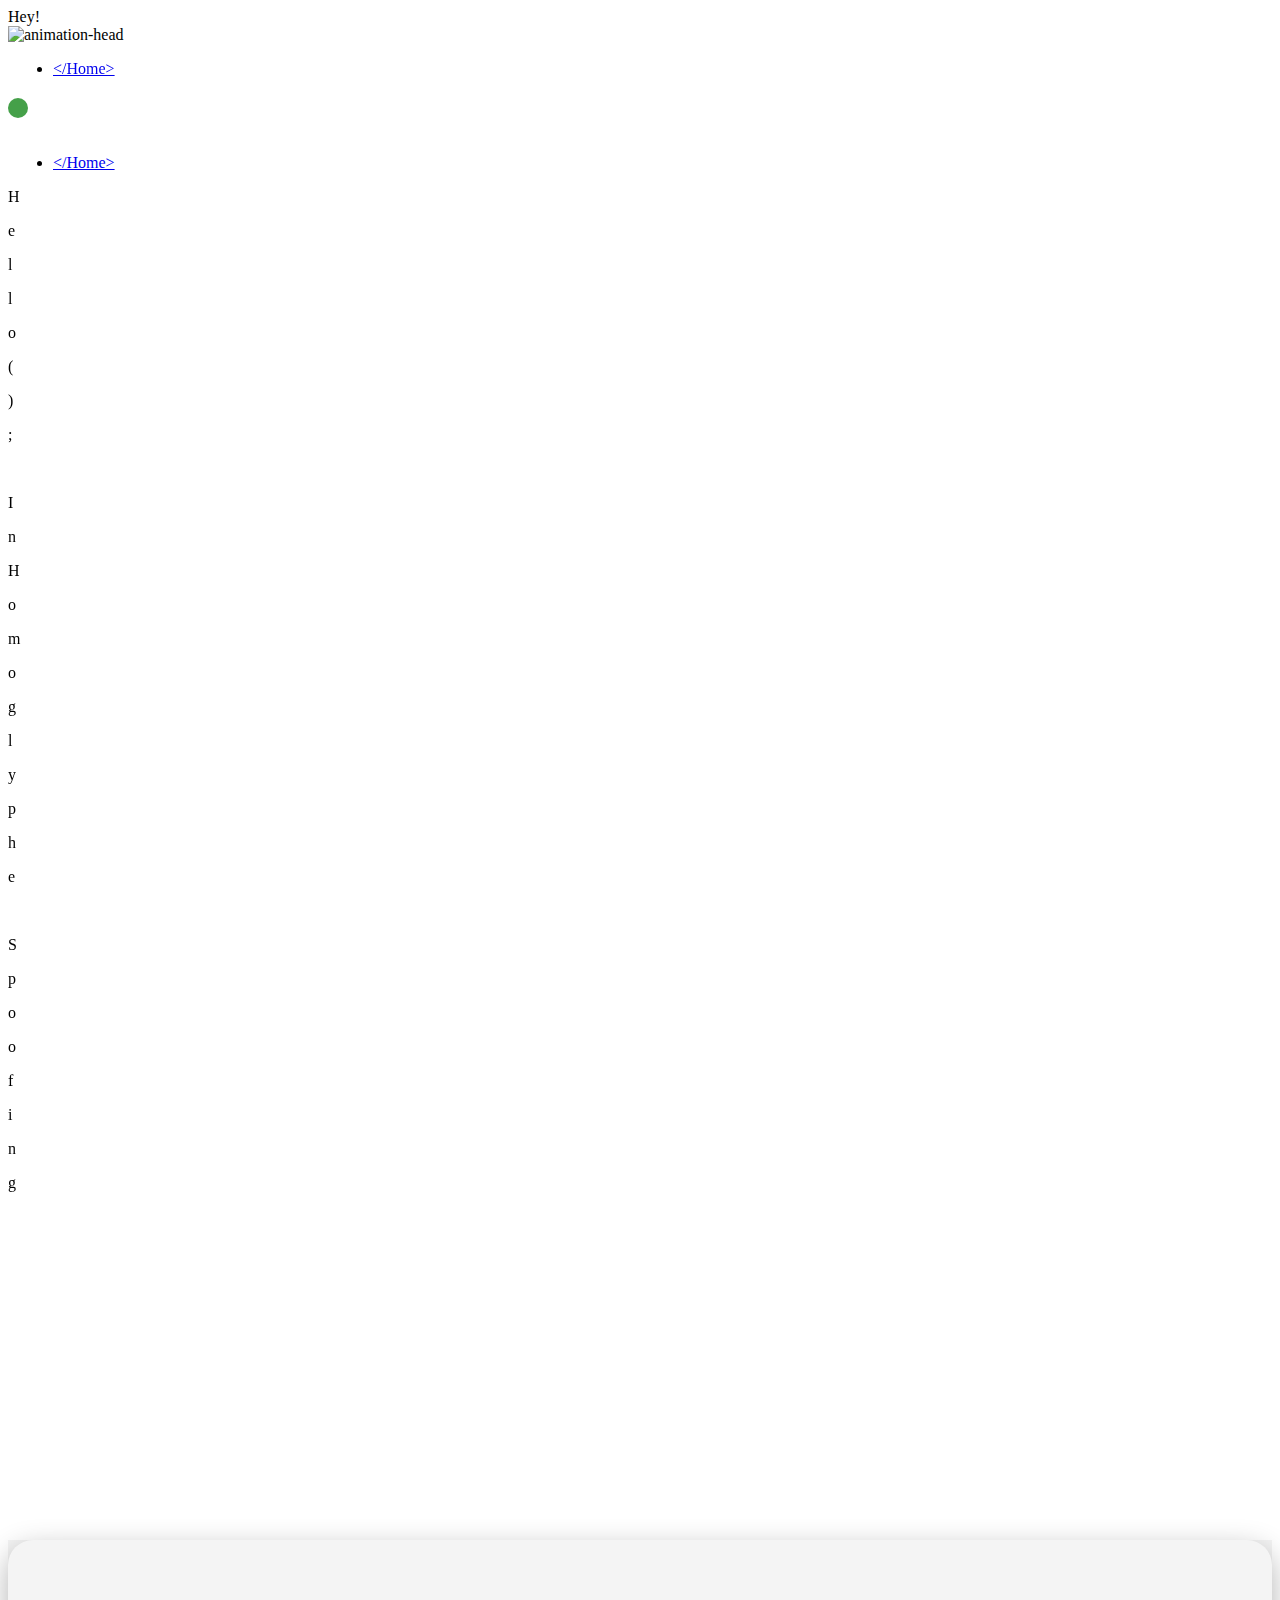
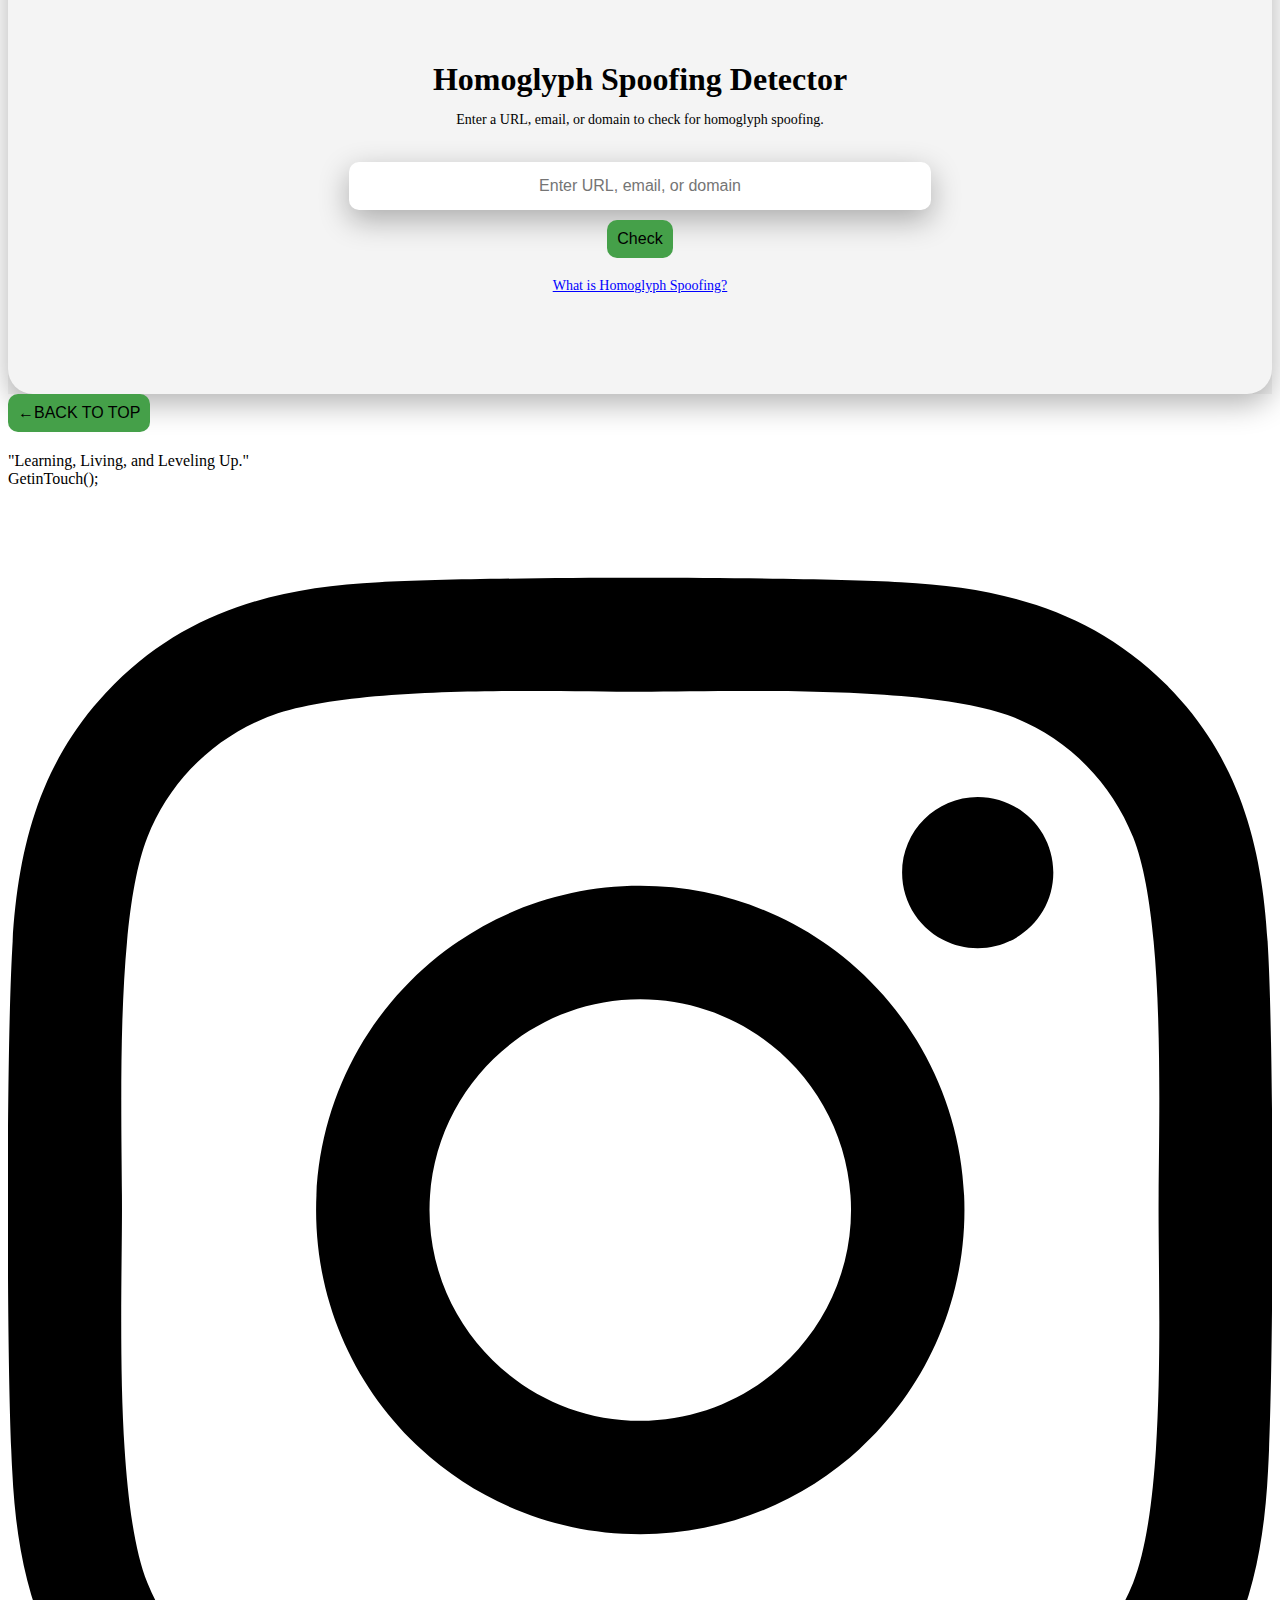
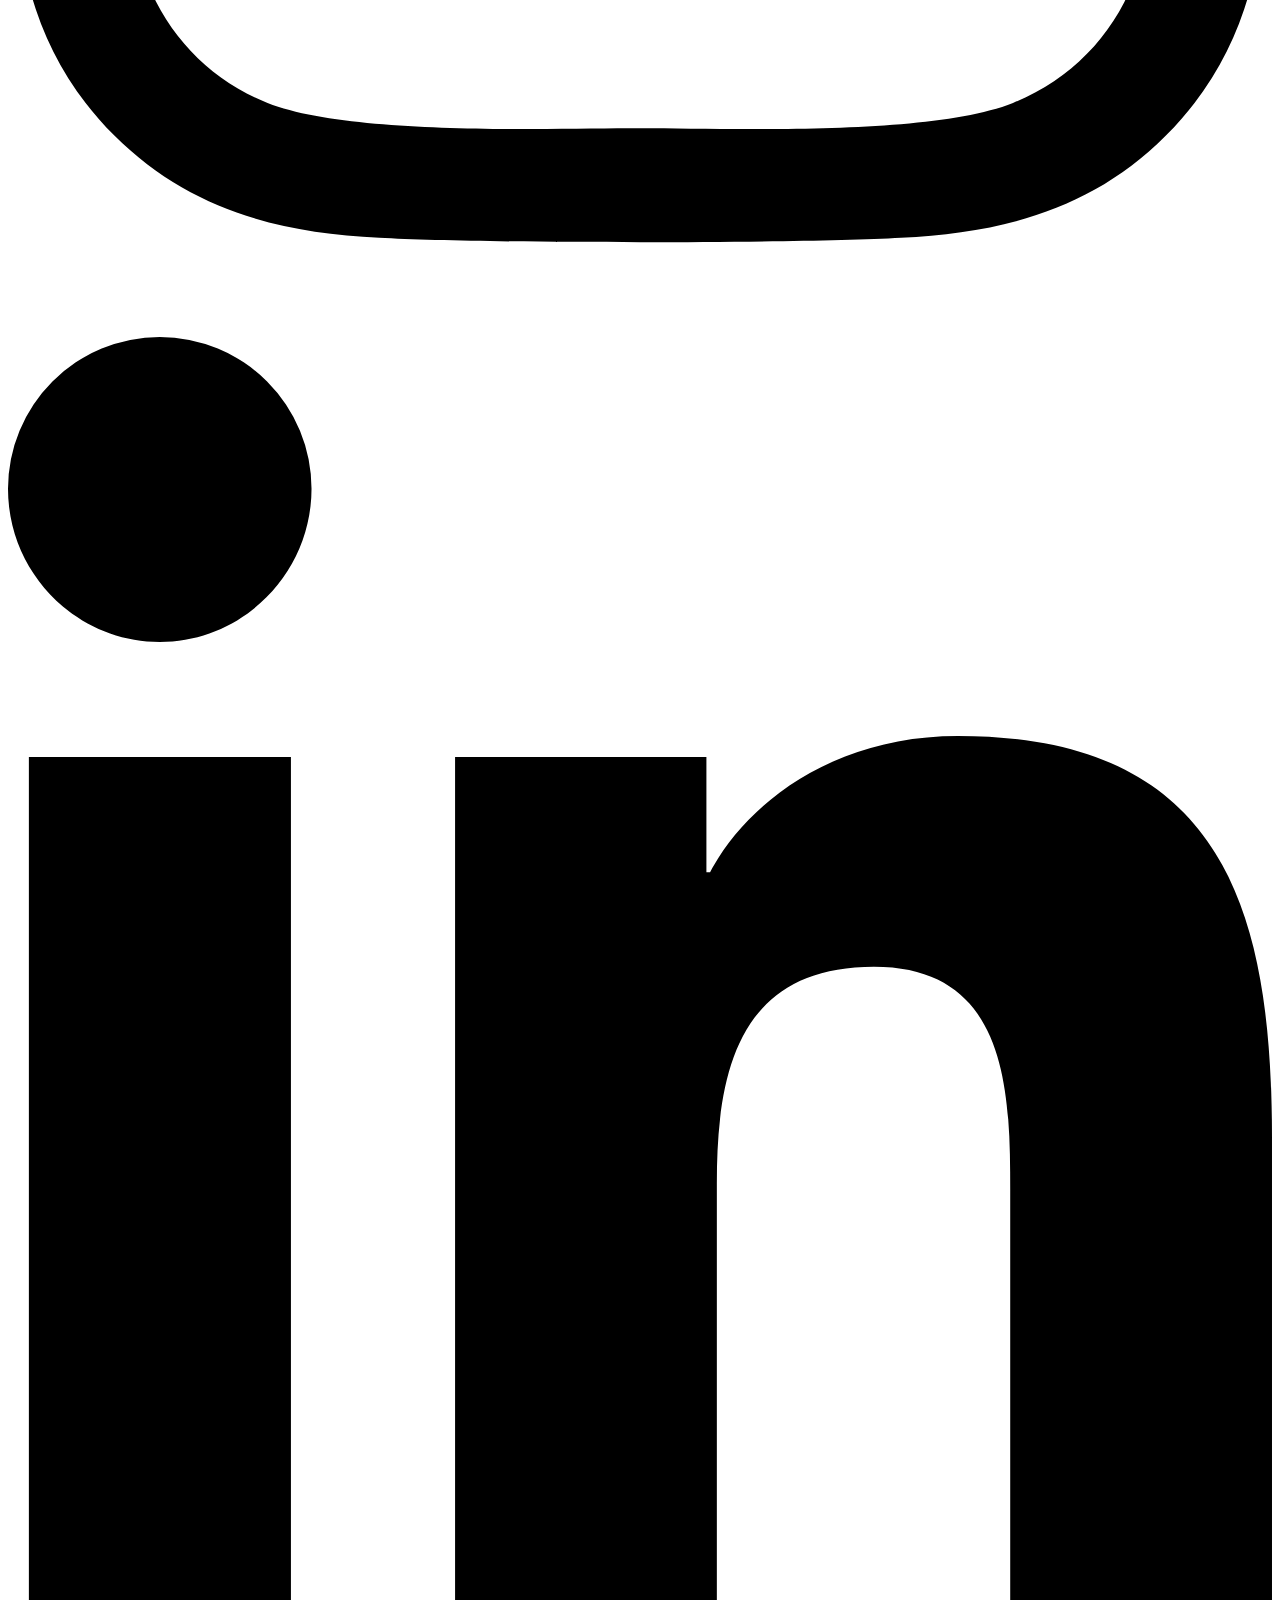
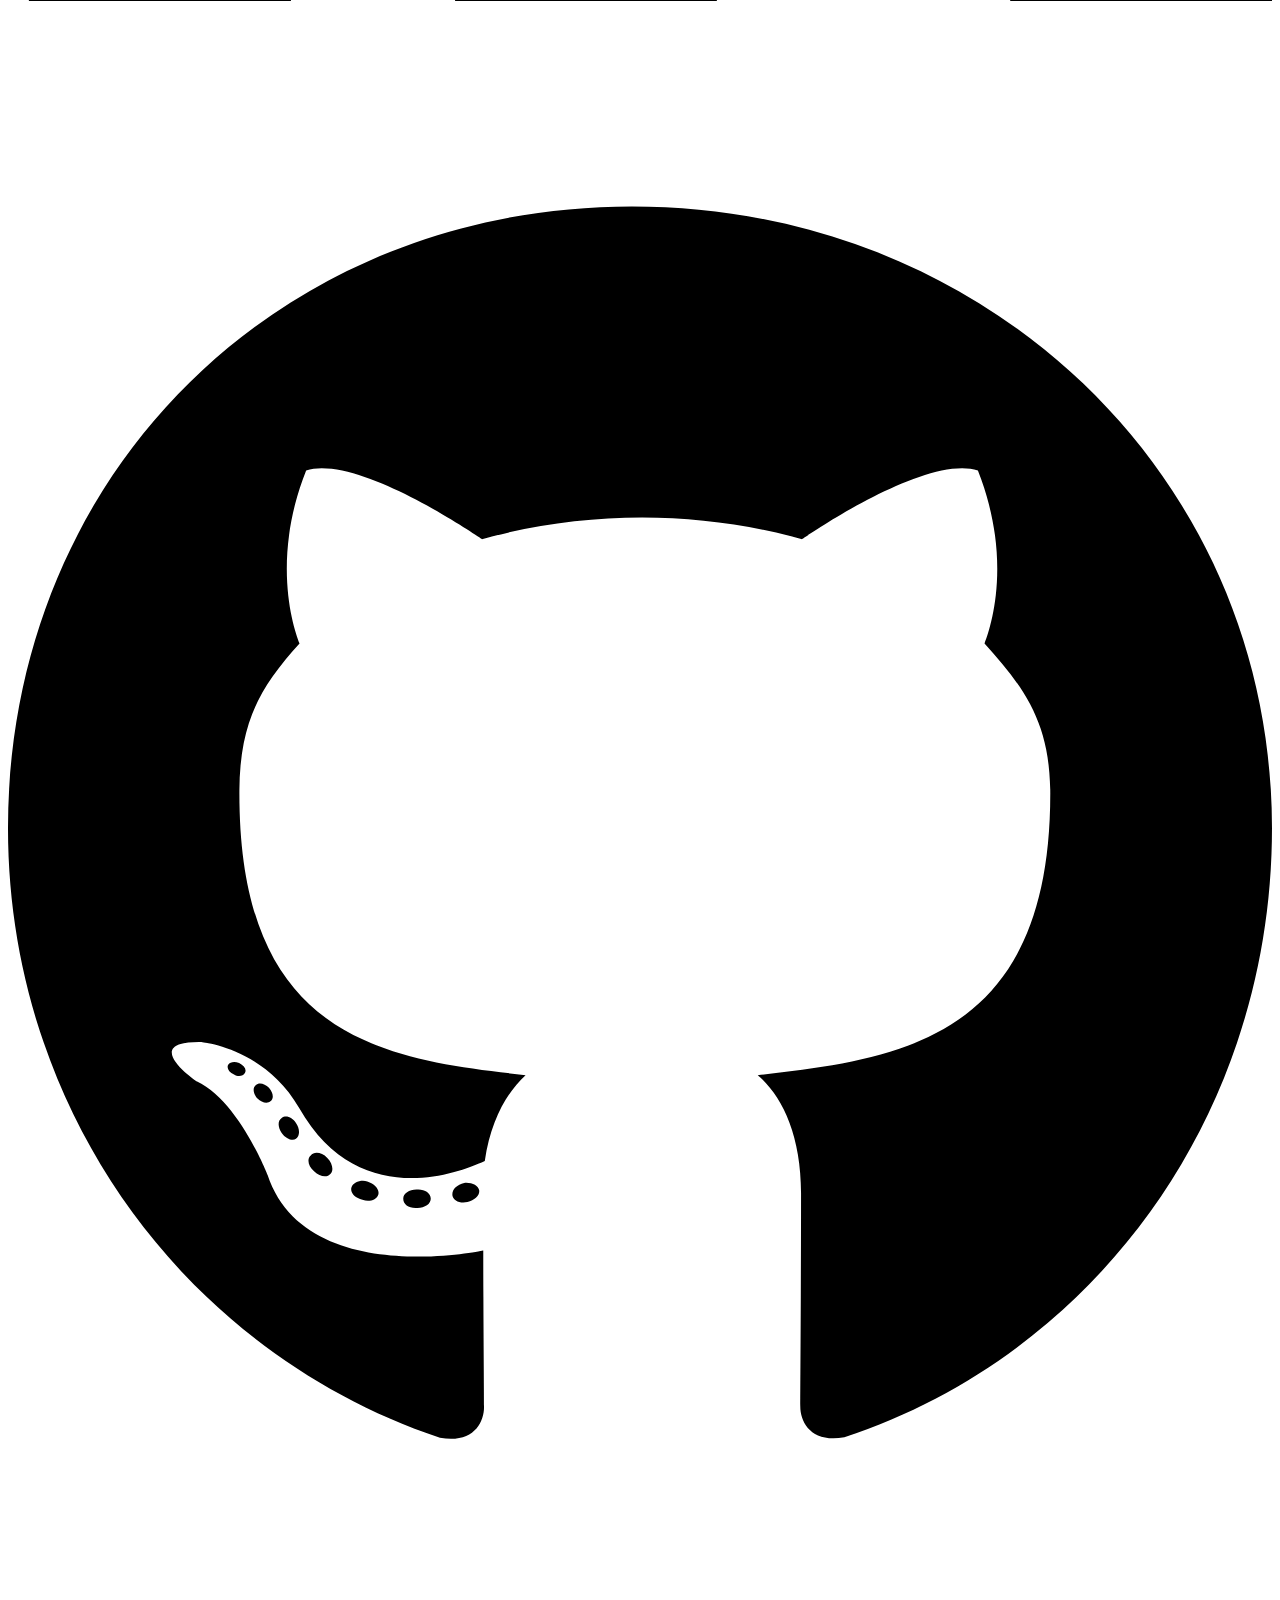
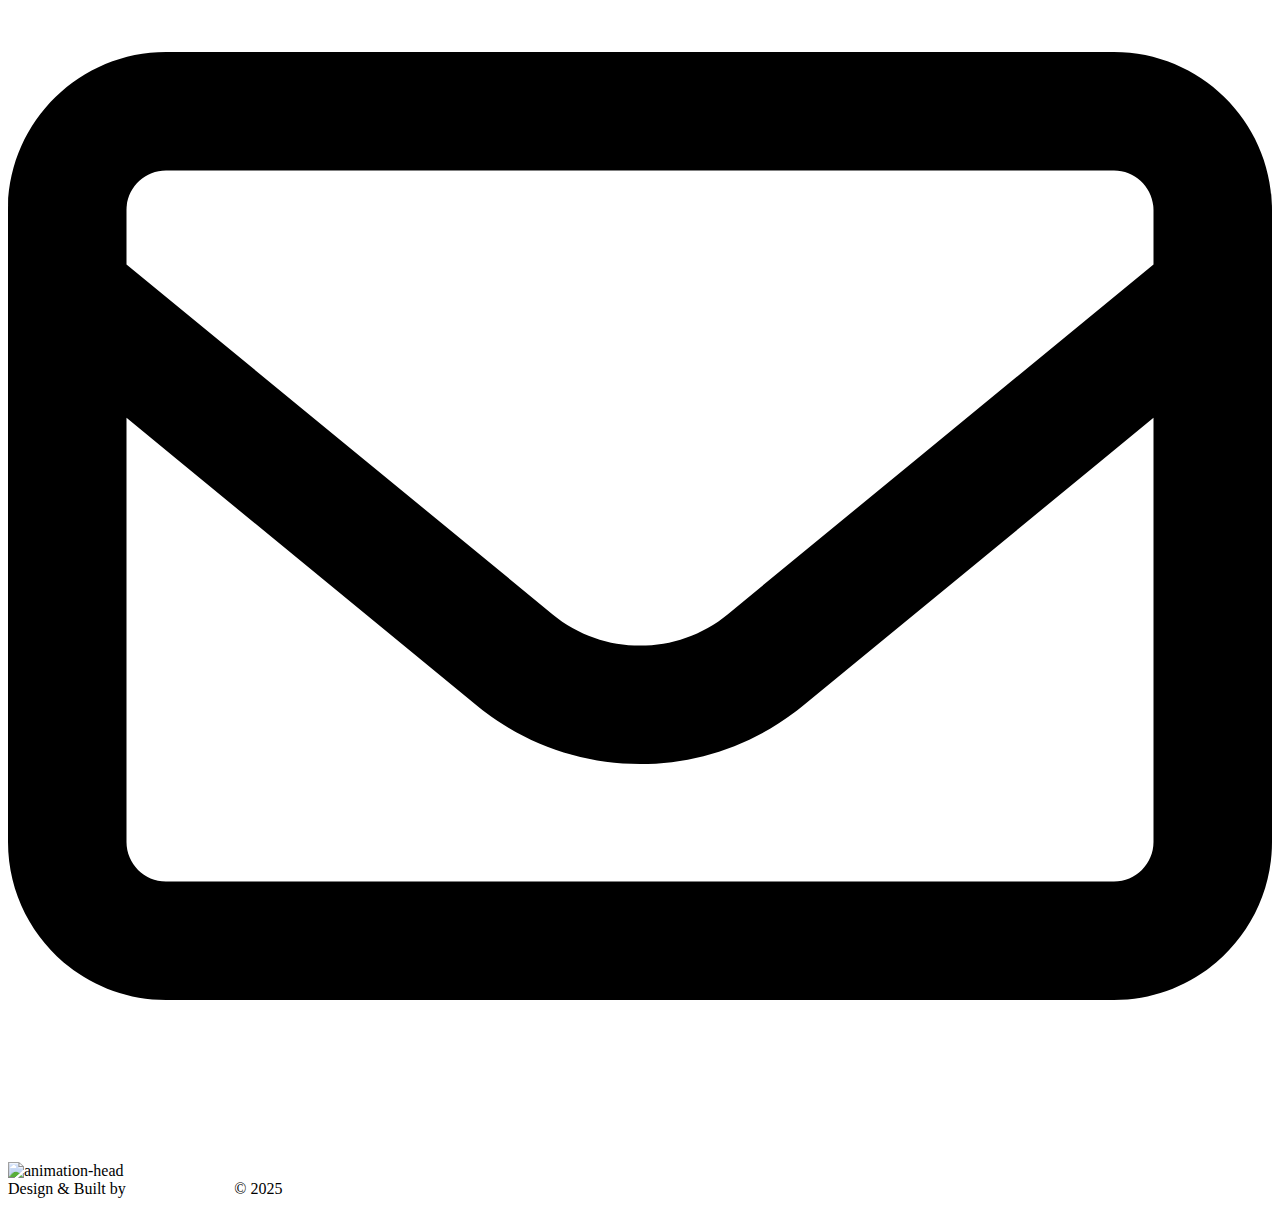
==== commit 9f277438: "Update homoglyph-spoofing-detector.html" ====
--- a/templates/homoglyph-spoofing-detector.html
+++ b/templates/homoglyph-spoofing-detector.html
@@ -125,7 +125,7 @@
 
 <body class="body">
     <audio loop="" id="audioPlayer" style="display: none">
-        <source src="https://Omer-Secure.github.io/src/mp3/preloader.mp3" type="audio/mp3" />
+        <source src="{{ url_for('static', filename='mp3/preloader.mp3') }}" type="audio/mp3" />
     </audio>
     <div id="preloader"></div>
     <noscript>Allow Javascript</noscript>
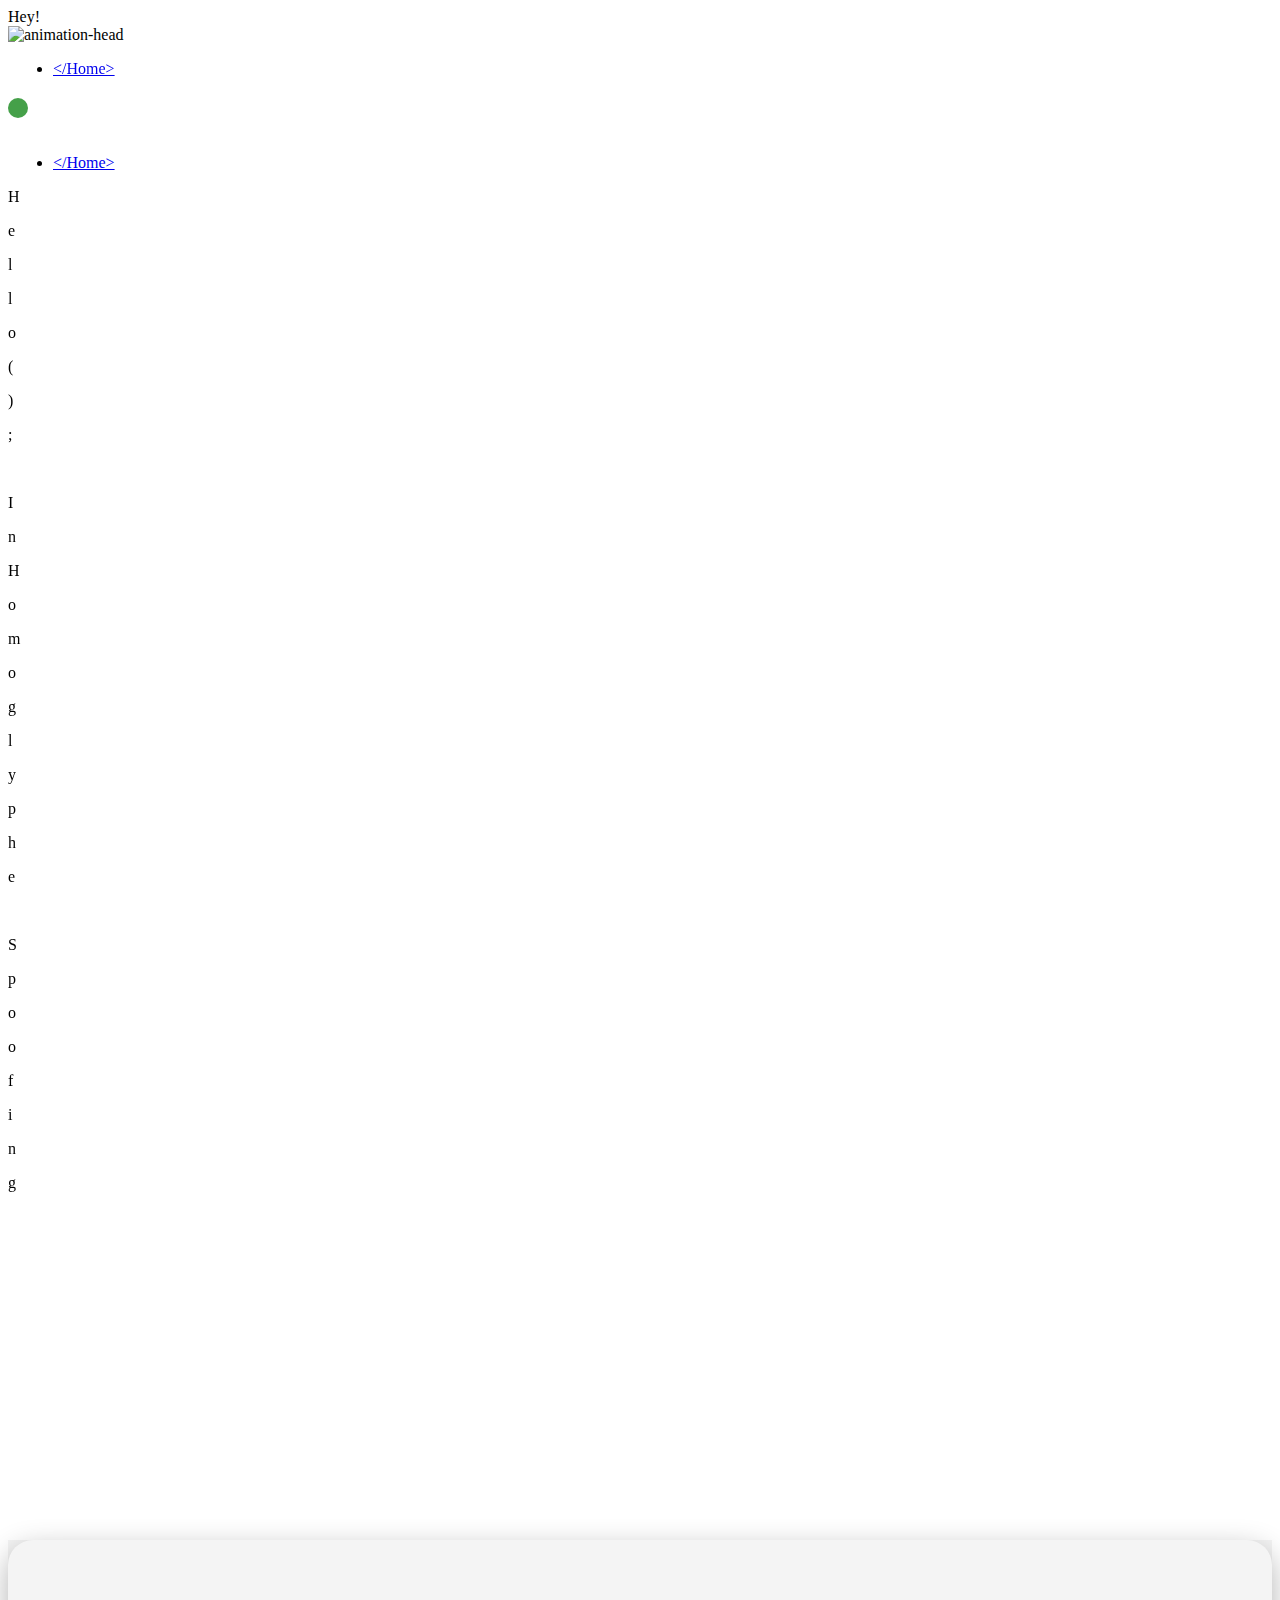
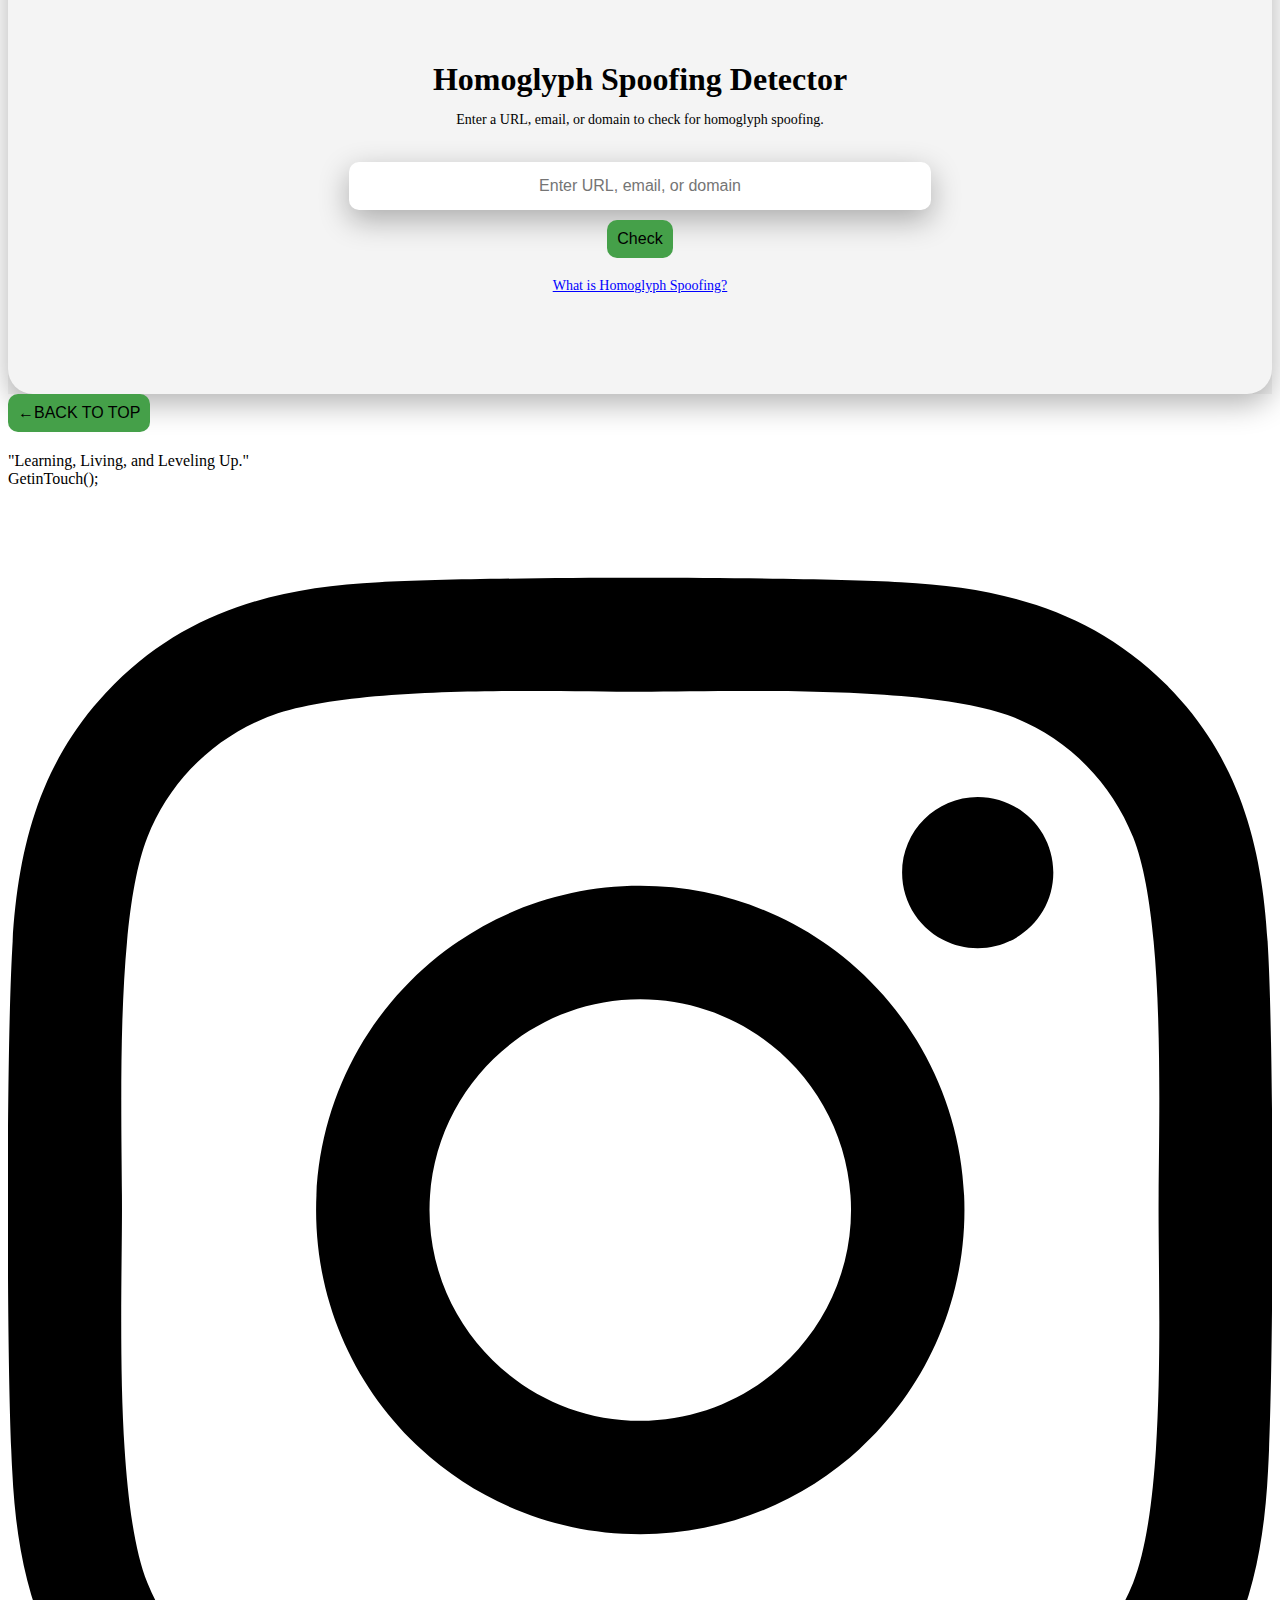
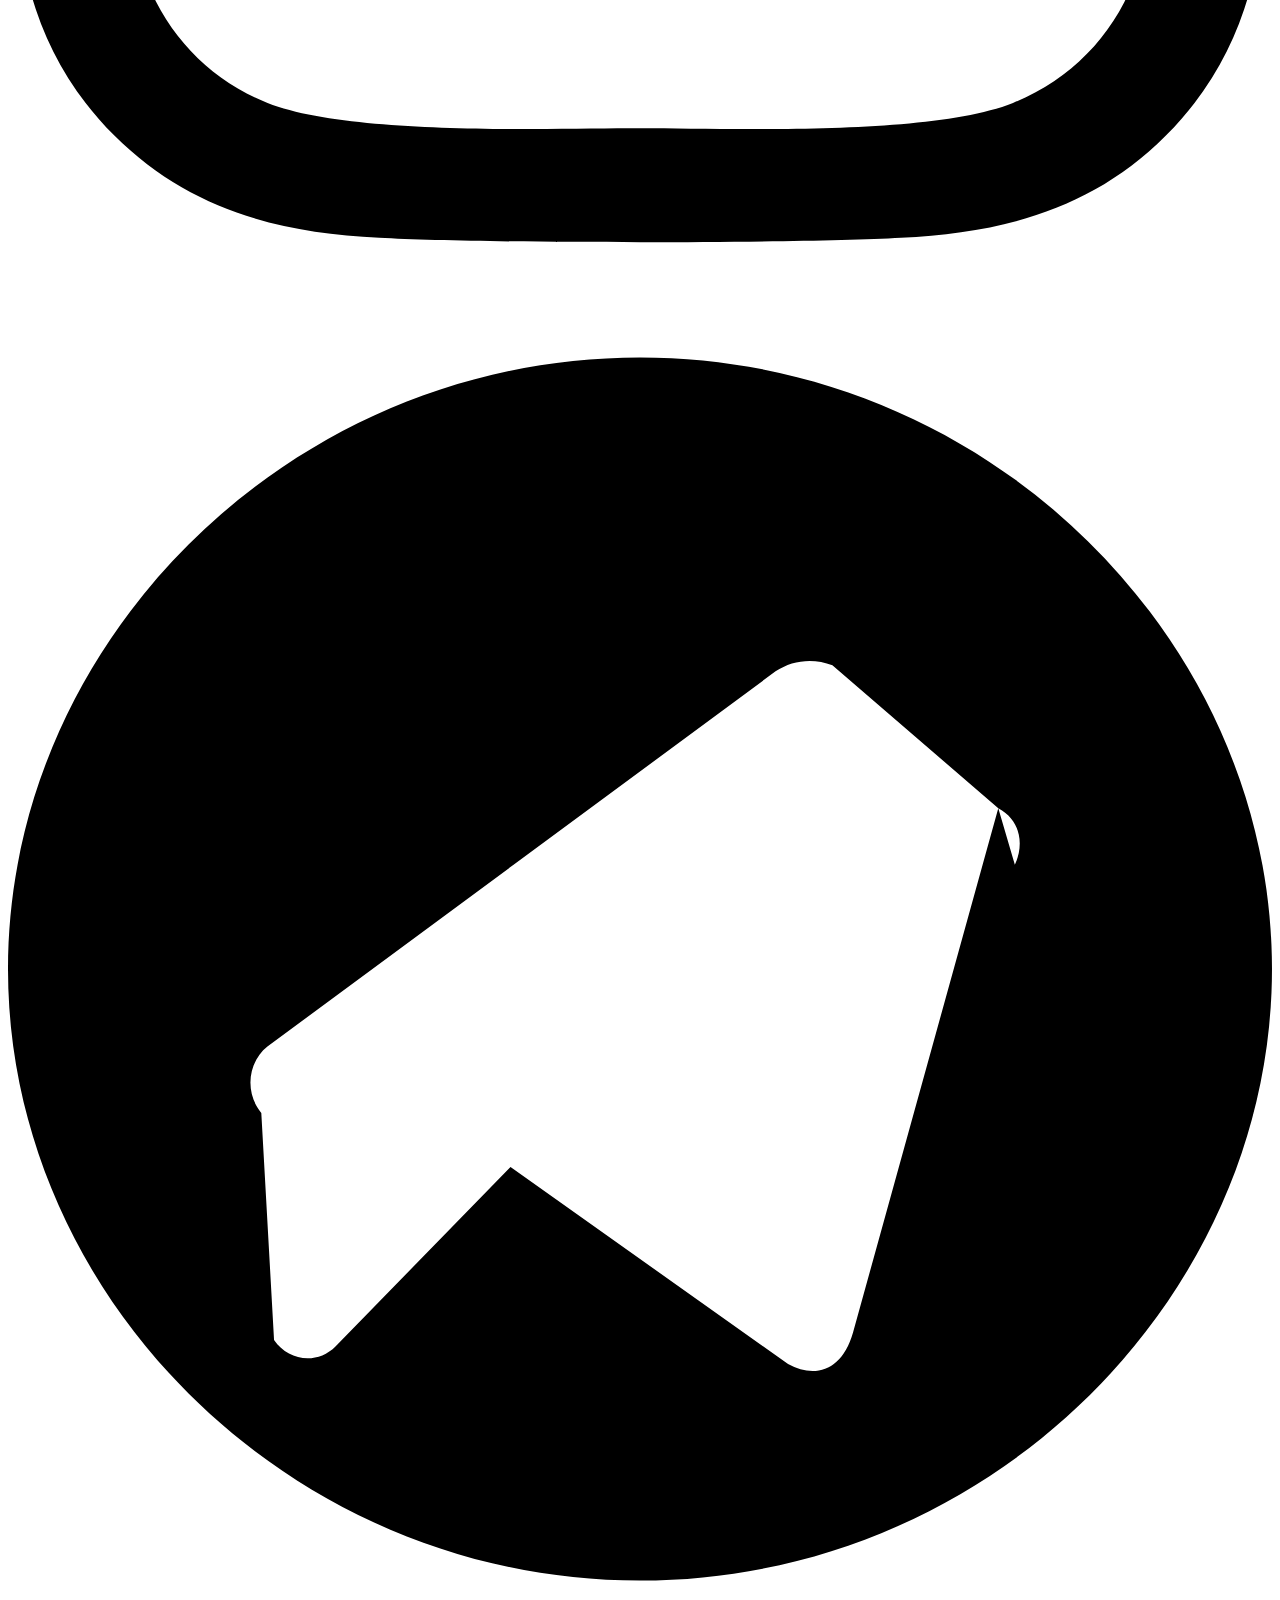
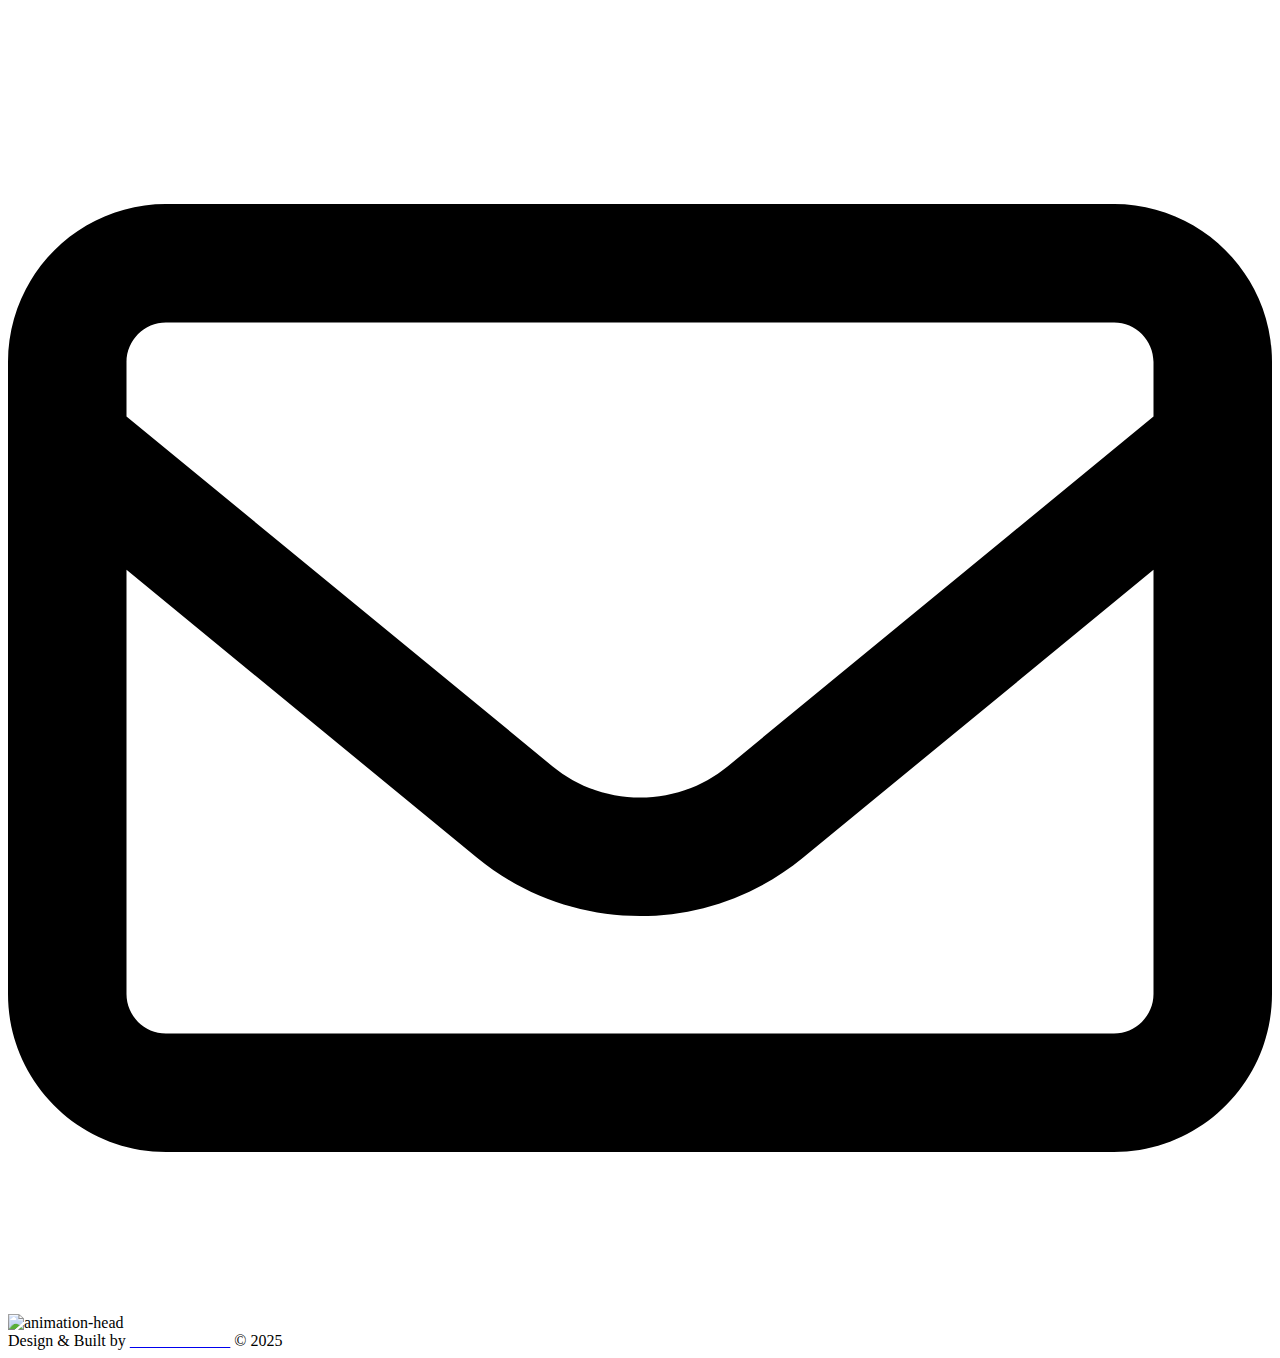
==== commit 9bafa6f6: "Update homoglyph-spoofing-detector.html" ====
--- a/templates/homoglyph-spoofing-detector.html
+++ b/templates/homoglyph-spoofing-detector.html
@@ -371,12 +371,16 @@
                     </div>
 
                     <div class="logos">
-                        <a href="https://www.instagram.com/Omer_Secure/" target="_blank" tabindex="0"
+                        <a href="https://www.instagram.com/cyber_zeroes/" target="_blank" tabindex="0"
                             aria-label="My instagram"><svg viewBox="0 0 448 512" class="SocialHandle">
                                 <path
                                     d="M224.1 141c-63.6 0-114.9 51.3-114.9 114.9s51.3 114.9 114.9 114.9S339 319.5 339 255.9 287.7 141 224.1 141zm0 189.6c-41.1 0-74.7-33.5-74.7-74.7s33.5-74.7 74.7-74.7 74.7 33.5 74.7 74.7-33.6 74.7-74.7 74.7zm146.4-194.3c0 14.9-12 26.8-26.8 26.8-14.9 0-26.8-12-26.8-26.8s12-26.8 26.8-26.8 26.8 12 26.8 26.8zm76.1 27.2c-1.7-35.9-9.9-67.7-36.2-93.9-26.2-26.2-58-34.4-93.9-36.2-37-2.1-147.9-2.1-184.9 0-35.8 1.7-67.6 9.9-93.9 36.1s-34.4 58-36.2 93.9c-2.1 37-2.1 147.9 0 184.9 1.7 35.9 9.9 67.7 36.2 93.9s58 34.4 93.9 36.2c37 2.1 147.9 2.1 184.9 0 35.9-1.7 67.7-9.9 93.9-36.2 26.2-26.2 34.4-58 36.2-93.9 2.1-37 2.1-147.8 0-184.8zM398.8 388c-7.8 19.6-22.9 34.7-42.6 42.6-29.5 11.7-99.5 9-132.1 9s-102.7 2.6-132.1-9c-19.6-7.8-34.7-22.9-42.6-42.6-11.7-29.5-9-99.5-9-132.1s-2.6-102.7 9-132.1c7.8-19.6 22.9-34.7 42.6-42.6 29.5-11.7 99.5-9 132.1-9s102.7-2.6 132.1 9c19.6 7.8 34.7 22.9 42.6 42.6 11.7 29.5 9 99.5 9 132.1s2.7 102.7-9 132.1z" />
                             </svg></a>
 
+                        <a href="https://t.me/CysZeroes_bot" target="_blank" aria-label="My Telegram"><svg viewBox="0 0 496 512" class="SocialHandle">
+                            <path d="M248,8C111.1,8,0,119.1,0,248S111.1,488,248,488,496,376.9,496,248,384.9,8,248,8ZM388.6,184.9l-57,205.7c-4.3,15.2-15.1,18.2-25.5,12.4l-108.9-77.3-68.6,70.3c-7.3,7.4-18.6,5.8-24.2-2.4L99.4,304.5c-6.7-8.2-5.2-20.1,2.4-26.1L301.2,131.2c6.6-4.5,14.9-5.3,22.3-2.4L388.6,184.9c8.8,4.6,10.2,14.3,6.5,22.2Z"/>
+                          </svg></a>
+<!--                         
                         <a href="https://www.linkedin.com/in/Omer-Secure" target="_blank" aria-label="My Linkdin"><svg
                                 class="SocialHandle" viewBox="0 0 448 512">
                                 <path
@@ -388,7 +392,7 @@
                                 <path
                                     d="M165.9 397.4c0 2-2.3 3.6-5.2 3.6-3.3.3-5.6-1.3-5.6-3.6 0-2 2.3-3.6 5.2-3.6 3-.3 5.6 1.3 5.6 3.6zm-31.1-4.5c-.7 2 1.3 4.3 4.3 4.9 2.6 1 5.6 0 6.2-2s-1.3-4.3-4.3-5.2c-2.6-.7-5.5.3-6.2 2.3zm44.2-1.7c-2.9.7-4.9 2.6-4.6 4.9.3 2 2.9 3.3 5.9 2.6 2.9-.7 4.9-2.6 4.6-4.6-.3-1.9-3-3.2-5.9-2.9zM244.8 8C106.1 8 0 113.3 0 252c0 110.9 69.8 205.8 169.5 239.2 12.8 2.3 17.3-5.6 17.3-12.1 0-6.2-.3-40.4-.3-61.4 0 0-70 15-84.7-29.8 0 0-11.4-29.1-27.8-36.6 0 0-22.9-15.7 1.6-15.4 0 0 24.9 2 38.6 25.8 21.9 38.6 58.6 27.5 72.9 20.9 2.3-16 8.8-27.1 16-33.7-55.9-6.2-112.3-14.3-112.3-110.5 0-27.5 7.6-41.3 23.6-58.9-2.6-6.5-11.1-33.3 2.6-67.9 20.9-6.5 69 27 69 27 20-5.6 41.5-8.5 62.8-8.5s42.8 2.9 62.8 8.5c0 0 48.1-33.6 69-27 13.7 34.7 5.2 61.4 2.6 67.9 16 17.7 25.8 31.5 25.8 58.9 0 96.5-58.9 104.2-114.8 110.5 9.2 7.9 17 22.9 17 46.4 0 33.7-.3 75.4-.3 83.6 0 6.5 4.6 14.4 17.3 12.1C428.2 457.8 496 362.9 496 252 496 113.3 383.5 8 244.8 8zM97.2 352.9c-1.3 1-1 3.3.7 5.2 1.6 1.6 3.9 2.3 5.2 1 1.3-1 1-3.3-.7-5.2-1.6-1.6-3.9-2.3-5.2-1zm-10.8-8.1c-.7 1.3.3 2.9 2.3 3.9 1.6 1 3.6.7 4.3-.7.7-1.3-.3-2.9-2.3-3.9-2-.6-3.6-.3-4.3.7zm32.4 35.6c-1.6 1.3-1 4.3 1.3 6.2 2.3 2.3 5.2 2.6 6.5 1 1.3-1.3.7-4.3-1.3-6.2-2.2-2.3-5.2-2.6-6.5-1zm-11.4-14.7c-1.6 1-1.6 3.6 0 5.9 1.6 2.3 4.3 3.3 5.6 2.3 1.6-1.3 1.6-3.9 0-6.2-1.4-2.3-4-3.3-5.6-2z" />
                             </svg></a>
-
+-->
                         <a href="mailto:omer.kh.bawazir@gmail.com" target="_blank" aria-label="My Gmail"><svg
                                 id="GmailLogo" viewBox="0 0 512 512">
                                 <path
@@ -411,7 +415,8 @@
                 </div>
                 <div class="footer-bottom">
                     <article>
-                        Design & Built by <span style="color: #fff; font-weight: 600;">Omer Bawazir</span>
+                        Design & Built by
+                        <a href="https://t.me/CysZeroes_bot" target="_blank" aria-label="My Telegram"><span style="color: #fff; font-weight: 600;">Omer Bawazir</span></a>
                         &#169; 2025
                     </article>
                 </div>
